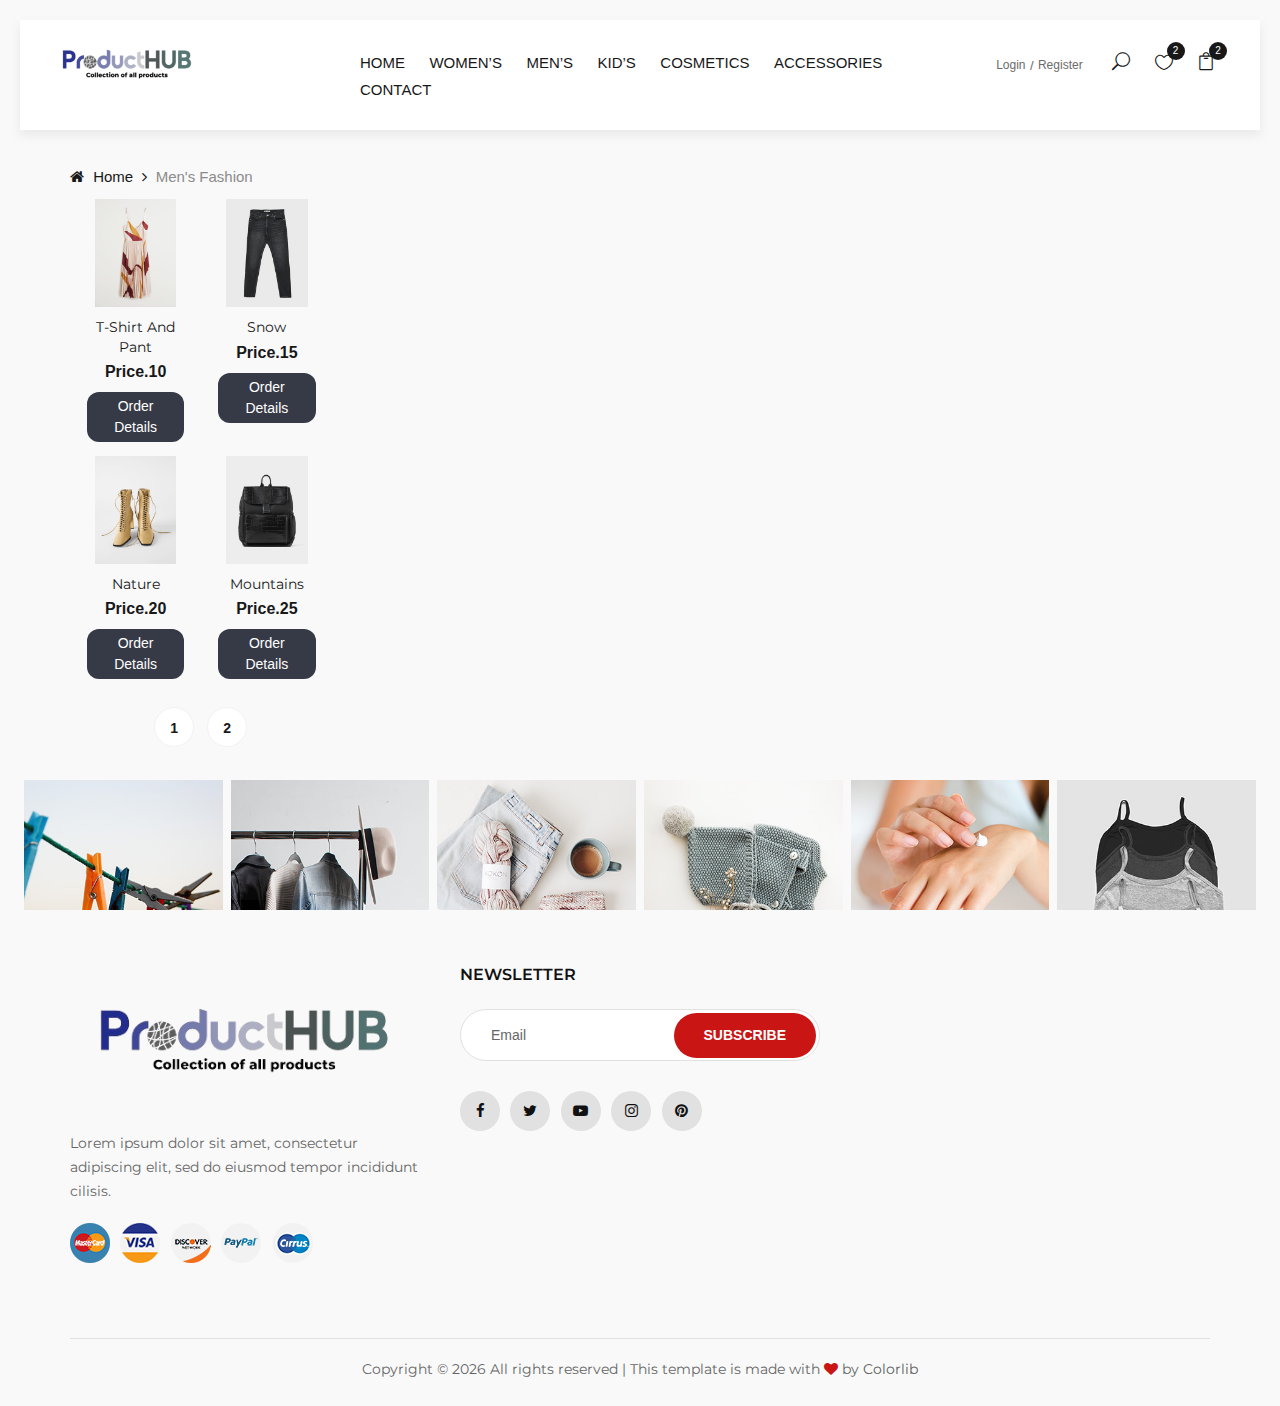
==== men-fashion.html @ fa6766ef "first-commite" ====
<!DOCTYPE html>
<html lang="zxx">

<head>
    <meta charset="UTF-8">
    <meta name="description" content="Ashion Template">
    <meta name="keywords" content="Ashion, unica, creative, html">
    <meta name="viewport" content="width=device-width, initial-scale=1.0">
    <meta http-equiv="X-UA-Compatible" content="ie=edge">
    <title>Ashion | Template</title>

    <!-- Google Font -->
    <link href="https://fonts.googleapis.com/css2?family=Cookie&display=swap" rel="stylesheet">
    <link href="https://fonts.googleapis.com/css2?family=Montserrat:wght@400;500;600;700;800;900&display=swap"
        rel="stylesheet">

    <!-- Css Styles -->
    <link rel="stylesheet" href="css/bootstrap.min.css" type="text/css">
    <link rel="stylesheet" href="css/font-awesome.min.css" type="text/css">
    <link rel="stylesheet" href="css/elegant-icons.css" type="text/css">
    <link rel="stylesheet" href="css/jquery-ui.min.css" type="text/css">
    <link rel="stylesheet" href="css/magnific-popup.css" type="text/css">
    <link rel="stylesheet" href="css/owl.carousel.min.css" type="text/css">
    <link rel="stylesheet" href="css/slicknav.min.css" type="text/css">
    <link rel="stylesheet" href="css/style.css" type="text/css">
</head>

<body>
    <!-- Page Preloder -->
    <div id="preloder">
        <div class="loader"></div>
    </div>

    <!-- Offcanvas Menu Begin -->
    <div class="offcanvas-menu-overlay"></div>
    <div class="offcanvas-menu-wrapper">
        <div class="offcanvas__close">+</div>
        <ul class="offcanvas__widget">
            <li><span class="icon_search search-switch"></span></li>
            <li><a href="#"><span class="icon_heart_alt"></span>
                    <div class="tip">2</div>
                </a></li>
            <li><a href="#"><span class="icon_bag_alt"></span>
                    <div class="tip">2</div>
                </a></li>
        </ul>
        <div class="offcanvas__logo">
            <a href="./index.html"><img src="img/logo-2.png" alt=""></a>
        </div>
        <div id="mobile-menu-wrap"></div>
        <div class="offcanvas__auth">
            <a href="#">Login</a>
            <a href="#">Register</a>
        </div>
    </div>
    <!-- Offcanvas Menu End -->

    <!-- Header Section Begin -->
    <header class="header">
        <div class="container-fluid">
            <div class="row">
                <div class="col-xl-3 col-lg-2">
                    <div class="header__logo">
                        <a href="./index.html"><img class="logo-image" src="img/logo-5.png" alt=""></a>
                    </div>
                </div>
                <div class="col-xl-6 col-lg-7">
                    <nav class="header__menu">
                        <ul>
                            <li><a href="./index.html">Home</a></li>
                            <li><a href="./women-fashion.html">Women’s</a></li>
                            <li><a href="./men-fashion.html">Men’s</a></li>
                            <li><a href="./kids-fashion.html">Kid’s</a></li>
                            <li><a href="./cosmetics.html">Cosmetics</a></li>
                            <li><a href="./accessories.html">Accessories</a></li>
                            <!-- <li class="active"><a href="./shop.html">Shop</a></li>
                            <li><a href="#">Pages</a>
                                <ul class="dropdown">
                                    <li><a href="./product-details.html">Product Details</a></li>
                                    <li><a href="./shop-cart.html">Shop Cart</a></li>
                                    <li><a href="./checkout.html">Checkout</a></li>
                                    <li><a href="./blog-details.html">Blog Details</a></li>
                                </ul>
                            </li>
                            <li><a href="./blog.html">Blog</a></li> -->
                            <li><a href="./contact.html">Contact</a></li>
                        </ul>
                    </nav>
                </div>
                <div class="col-lg-3">
                    <div class="header__right">
                        <div class="header__right__auth">
                            <a href="#">Login</a>
                            <a href="#">Register</a>
                        </div>
                        <ul class="header__right__widget">
                            <li><span class="icon_search search-switch"></span></li>
                            <li><a href="#"><span class="icon_heart_alt"></span>
                                    <div class="tip">2</div>
                                </a></li>
                            <li><a href="#"><span class="icon_bag_alt"></span>
                                    <div class="tip">2</div>
                                </a></li>
                        </ul>
                    </div>
                </div>
            </div>
            <div class="canvas__open">
                <i class="fa fa-bars"></i>
            </div>
        </div>
    </header>
    <!-- Header Section End -->

    <!-- Breadcrumb Begin -->
    <div class="breadcrumb-option">
        <div class="container">
            <div class="row">
                <div class="col-lg-12">
                    <div class="breadcrumb__links">
                        <a href="./index.html"><i class="fa fa-home"></i> Home</a>
                        <span>Men's Fashion</span>
                    </div>
                </div>
            </div>
        </div>
    </div>
    <!-- Breadcrumb End -->
    <!-- End new start ------------------------------------- -->

    <section class="shop spad">
        <div class="container">
            <div class="row">
                <div class="col-lg-3 col-md-3">
                    <div class="container">
                        <div class="row" id="imageRow">
                            <!-- Images will be dynamically added here -->
                        </div>

                        <!-- Modals -->
                        <div id="modalsContainer">
                            <!-- Modals will be dynamically added here -->
                        </div>

                        <!-- Pagination -->
                        <div class="col-lg-12 text-center">
                            <ul class="pagination justify-content-center pt-4" style="column-gap: 14px;"
                                id="pagination">
                                <!-- Pagination links will be dynamically added here -->
                            </ul>
                        </div>

                    </div>

                    <script>
                        // Array of image URLs
                        var images = [
                            "img/shop/shop-3.jpg",
                            "img/shop/shop-4.jpg",
                            "img/shop/shop-5.jpg",
                            "img/shop/shop-6.jpg",
                            "img/shop/shop-7.jpg"
                            // Add more image URLs as needed
                        ];

                        // Mapping of images to show when a specific image is clicked
                        var select_image = {
                            "img/shop/shop-3.jpg": {
                                images: ["img/shop/shop-8.jpg", "img/shop/shop-1.jpg"],
                                info: "Info about forest image.",
                                title: "T-Shirt And Pant",
                                price: "10",
                                details: {
                                    type: "T-Shirt And Pant",
                                    size: ["M", "L", "XL"],
                                    sizes: ["Length 27, Chest 38", "Length 28, Chest 40", "Length 29, Chest 42"],
                                    note: "* ডেলিভারিম্যান থাকা অবস্থায় চেক করে নিবেন।<br>* পছন্দ না হলে অবশ্যই ডেলিভারি চার্জ দিয়ে রিটার্ন করবেন। <br>* ডেলিভারিম্যান চলে আসার পরে কোন ছিড়াফাটা সাইজ মিসটেক থাকলে ডেলিভারি চার্জ দিয়ে এক্সচেঞ্জ করার সুযোগ রয়েছে।",
                                    orderLink: "https://chatgpt.com/?oai-dm=1",
                                    productDetails: ["color:white<br>", "degination:bangla", "degination:english", "degination:hindi"]
                                }
                            },
                            "img/shop/shop-4.jpg": {
                                images: ["img/shop/shop-9.jpg"],
                                info: "Info about snow image.",
                                title: "Snow",
                                price: "15",
                                details: {
                                    type: "T-Shirt And Pant",
                                    size: ["M", "L", "XL"],
                                    sizes: ["Length 27, Chest 38", "Length 28, Chest 40", "Length 29, Chest 42"],
                                    note: "* ডেলিভারিম্যান থাকা অবস্থায় চেক করে নিবেন।<br>* পছন্দ না হলে অবশ্যই ডেলিভারি চার্জ দিয়ে রিটার্ন করবেন। <br>* ডেলিভারিম্যান চলে আসার পরে কোন ছিড়াফাটা সাইজ মিসটেক থাকলে ডেলিভারি চার্জ দিয়ে এক্সচেঞ্জ করার সুযোগ রয়েছে।",
                                    orderLink: "https://chatgpt.com/?oai-dm=1",
                                    productDetails: ["color:white<br>", "degination:bangla", "degination:english", "degination:hindi"]
                                }
                            },
                            "img/shop/shop-5.jpg": {
                                images: ["img/shop/shop-9.jpg", "img/shop/shop-1.jpg"],
                                info: "Info about nature wide image.",
                                title: "Nature",
                                price: "20"
                            },
                            "img/shop/shop-6.jpg": {
                                images: ["img_girl.jpg", "img_forest.jpg"],
                                info: "Info about mountains wide image.",
                                title: "Mountains",
                                price: "25"
                            },
                            "img/shop/shop-7.jpg": {
                                images: ["img_girl.jpg", "img_forest.jpg"],
                                info: "Info about chania image.",
                                title: "Chania",
                                price: "30"
                            }
                            // Add more mappings as needed
                        };

                        // Number of images per page
                        var imagesPerPage = 4;

                        // Calculate total number of pages
                        var totalPages = Math.ceil(images.length / imagesPerPage);

                        // Function to generate images for a specific page
                        function generateImages(page) {
                            var startIndex = (page - 1) * imagesPerPage;
                            var endIndex = Math.min(startIndex + imagesPerPage, images.length);
                            var imagesHTML = '';
                            for (var i = startIndex; i < endIndex; i++) {
                                imagesHTML += '<div class="col-6">';
                                imagesHTML += '<div class="image-container">';
                                imagesHTML += '<img class="main-image" src="' + images[i] + '" onclick="openModal(' + i + ')">';
                                imagesHTML += '</div>';
                                imagesHTML += '<div class="info-container">';
                                imagesHTML += '<div class="product__item__text">';
                                imagesHTML += '<h6><a>' + select_image[images[i]].title + '</a></h6>'; // assuming you want the title inside an anchor tag
                                imagesHTML += '<div class="product__price p-1">' + 'Price.' + select_image[images[i]].price + '</div>';

                                imagesHTML += '<div>';
                                imagesHTML += '<button class="info" onclick="showInfo(' + i + ')">Order Details</button>';
                                imagesHTML += '</div>';
                                imagesHTML += '</div>'; // close product__item__text
                                imagesHTML += '</div>'; // close info-container
                                imagesHTML += '</div>'; // close col-6
                            }
                            document.getElementById('imageRow').innerHTML = imagesHTML;
                        }


                        // Function to generate modals
                        function generateModals() {
                            var modalsHTML = '';
                            for (var i = 0; i < images.length; i++) {
                                var selectedImage = select_image[images[i]] || { images: [images[i]], info: '', title: '', price: '' }; // Default to the image itself if no select_image is found
                                modalsHTML += '<div id="myModal' + i + '" class="modal">';
                                modalsHTML += '<div class="modal-content">';
                                modalsHTML += '<span class="close" onclick="closeModal(' + i + ')">&times;</span>';
                                modalsHTML += '<div class="image-container">';
                                modalsHTML += '<img class="main-image" id="modalMainImage' + i + '" src="' + selectedImage.images[0] + '">';
                                modalsHTML += '</div>';
                                modalsHTML += '<div class="thumbnail-container">';
                                for (var j = 0; j < selectedImage.images.length; j++) {
                                    modalsHTML += '<img class="thumbnail" src="' + selectedImage.images[j] + '" onclick="showMainImage(' + j + ', ' + i + ')">';
                                }
                                modalsHTML += '</div>';
                                modalsHTML += '</div>';
                                modalsHTML += '</div>';
                            }
                            document.getElementById('modalsContainer').innerHTML = modalsHTML;
                        }

                        // Function to generate pagination links
                        function generatePagination() {
                            var paginationHTML = '';
                            for (var i = 1; i <= totalPages; i++) {
                                paginationHTML += '<li class="pagination__option"><a class="page-link" href="#" onclick="changePage(' + i + ')">' + i + '</a></li>';
                            }
                            document.getElementById('pagination').innerHTML = paginationHTML;
                        }

                        // Function to open modal
                        function openModal(index) {
                            document.getElementById('myModal' + index).style.display = "block";
                        }

                        // Function to close modal
                        function closeModal(index) {
                            document.getElementById('myModal' + index).style.display = "none";
                        }

                        // Function to show main image in modal
                        function showMainImage(imageIndex, modalIndex) {
                            var mainImage = document.getElementById('modalMainImage' + modalIndex);
                            mainImage.src = select_image[images[modalIndex]].images[imageIndex];
                        }

                        // Function to show info
                        // Function to show info
                        function showInfo(index) {
                            var selectedImage = select_image[images[index]];
                            if (selectedImage && selectedImage.info) {
                                var modalHTML = '';
                                modalHTML += '<div id="infoModal" class="modal">';
                                modalHTML += '<div class="modal-content info-modal-content">';
                                modalHTML += '<span class="close" onclick="closeInfoModal()">&times;</span>';
                                modalHTML += '<div class="info-container">';
                                modalHTML += '<p class="product-title">' + selectedImage.title + '[৳-' + selectedImage.price + ']</p>';
                                // modalHTML += '<p class="product-price">৳' + selectedImage.price + '</p>';
                                // modalHTML += '<p>' + selectedImage.info + '</p>';
                                // Adding product details
                                if (selectedImage.details.productDetails && selectedImage.details.productDetails.length > 0) {
                                    modalHTML += '<ul class="details-list">';
                                    selectedImage.details.productDetails.forEach(function (detail) {
                                        modalHTML += '<li>' + detail + '</li>';
                                    });
                                    modalHTML += '</ul>';
                                }
                                if (selectedImage.details) {
                                    modalHTML += '<table class="table">';
                                    modalHTML += '<thead>';
                                    modalHTML += '<tr>';
                                    //   modalHTML += '<th scope="col">Type</th>';
                                    //   modalHTML += '<th scope="col">Definition</th>';
                                    modalHTML += '</tr>';
                                    modalHTML += '</thead>';
                                    modalHTML += '<tbody>';
                                    modalHTML += '<tr>';
                                    modalHTML += '<th>Product Type :</th>';
                                    modalHTML += '<td>' + selectedImage.details.type + '</td>';
                                    modalHTML += '</tr>';
                                    modalHTML += '<tr>';
                                    // Loop through sizes and display each size
                                    if (selectedImage.details.size && selectedImage.details.sizes && selectedImage.details.size.length === selectedImage.details.sizes.length) {
                                        for (let i = 0; i < selectedImage.details.size.length; i++) {
                                            modalHTML += '<tr>';
                                            modalHTML += '<th>Size - ' + selectedImage.details.size[i] + '</th>';
                                            modalHTML += '<td>' + selectedImage.details.sizes[i] + '</td>';
                                            modalHTML += '</tr>';
                                        }
                                    }


                                    //   modalHTML += '<th>Size :</th>';
                                    //   modalHTML += '<td>' + selectedImage.details.size + '</td>';
                                    modalHTML += '</tr>';
                                    modalHTML += '</tbody>';
                                    modalHTML += '</table>';

                                    modalHTML += '<p class="order-note">' + selectedImage.details.note + '</p>';
                                    modalHTML += '<div class="order-link"><b style="font-size: small;">অর্ডার করতে লিঙ্ক এ ক্লিক করুন</b> <a href="' + selectedImage.details.orderLink + '" target="_blank">Click here</a></div>';
                                }
                                // modalHTML += '<p>ডেলিভারিম্যান থাকা অবস্থায় চেক করে নিবেন। পছন্দ না হলে অবশ্যই ডেলিভারি চার্জ দিয়ে রিটার্ন করবেন।ডেলিভারিম্যান চলে আসার পরে কোন ছিড়াফাটা সাইজ মিসটেক থাকলে ডেলিভারি চার্জ দিয়ে এক্সচেঞ্জ করার সুযোগ রয়েছে</p>';
                                // modalHTML += '<b style="font-size: small;">অর্ডার করতে লিঙ্ক এ ক্লিক করুন</b> <a href="https://chatgpt.com/?oai-dm=1" target="_blank">Click here</a>';

                                modalHTML += '</div>';

                                modalHTML += '</div>';
                                modalHTML += '</div>';
                                document.body.insertAdjacentHTML('beforeend', modalHTML);
                                document.getElementById('infoModal').style.display = "block";
                            }
                        }

                        // Function to close info modal
                        function closeInfoModal() {
                            var infoModal = document.getElementById('infoModal');
                            if (infoModal) {
                                infoModal.parentNode.removeChild(infoModal);
                            }
                        }

                        // Function to change page
                        function changePage(page) {
                            generateImages(page);
                        }

                        // Generate images, modals, and pagination on page load
                        window.onload = function () {
                            generateImages(1);
                            generateModals();
                            generatePagination();
                        };
                    </script>

                </div>
            </div>
        </div>
    </section>
    <div class="instagram">
        <div class="container-fluid">
            <div class="row">
                <div class="col-4 col-lg-2 col-md-4 col-sm-4 px-1 mt-2"> <!-- Added px-1 mt-2 for padding -->
                    <div class="instagram__item set-bg" data-setbg="img/instagram/insta-1.jpg">
                        <div class="instagram__text">
                            <i class="fa fa-instagram"></i>
                            <a href="#">@ashion_shop</a>
                        </div>
                    </div>
                </div>
                <div class="col-4 col-lg-2 col-md-4 col-sm-4 px-1 mt-2"> <!-- Added px-1 mt-2 for padding -->
                    <div class="instagram__item set-bg" data-setbg="img/instagram/insta-2.jpg">
                        <div class="instagram__text">
                            <i class="fa fa-instagram"></i>
                            <a href="#">@ashion_shop</a>
                        </div>
                    </div>
                </div>
                <!-- Repeat for other columns -->
                <div class="col-4 col-lg-2 col-md-4 col-sm-4 px-1 mt-2">
                    <div class="instagram__item set-bg" data-setbg="img/instagram/insta-3.jpg">
                        <div class="instagram__text">
                            <i class="fa fa-instagram"></i>
                            <a href="#">@ ashion_shop</a>
                        </div>
                    </div>
                </div>
                <div class="col-4 col-lg-2 col-md-4 col-sm-4 px-1 mt-2">
                    <div class="instagram__item set-bg" data-setbg="img/instagram/insta-4.jpg">
                        <div class="instagram__text">
                            <i class="fa fa-instagram"></i>
                            <a href="#">@ ashion_shop</a>
                        </div>
                    </div>
                </div>
                <div class="col-4 col-lg-2 col-md-4 col-sm-4 px-1 mt-2">
                    <div class="instagram__item set-bg" data-setbg="img/instagram/insta-5.jpg">
                        <div class="instagram__text">
                            <i class="fa fa-instagram"></i>
                            <a href="#">@ ashion_shop</a>
                        </div>
                    </div>
                </div>
                <div class="col-4 col-lg-2 col-md-4 col-sm-4 px-1 mt-2">
                    <div class="instagram__item set-bg" data-setbg="img/instagram/insta-6.jpg">
                        <div class="instagram__text">
                            <i class="fa fa-instagram"></i>
                            <a href="#">@ ashion_shop</a>
                        </div>
                    </div>
                </div>
            </div>
        </div>
    </div>

    <!-- Instagram End -->

    <!-- Footer Section Begin -->
    <footer class="footer">
        <div class="container">
            <div class="row">
                <div class="col-lg-4 col-md-6 col-sm-7">
                    <div class="footer__about">
                        <div class="footer__logo">
                            <a href="./index.html"><img src="img/logo-2.png" alt=""></a>
                        </div>
                        <p>Lorem ipsum dolor sit amet, consectetur adipiscing elit, sed do eiusmod tempor incididunt
                            cilisis.</p>
                        <div class="footer__payment">
                            <a href="#"><img src="img/payment/payment-1.png" alt=""></a>
                            <a href="#"><img src="img/payment/payment-2.png" alt=""></a>
                            <a href="#"><img src="img/payment/payment-3.png" alt=""></a>
                            <a href="#"><img src="img/payment/payment-4.png" alt=""></a>
                            <a href="#"><img src="img/payment/payment-5.png" alt=""></a>
                        </div>
                    </div>
                </div>

                <div class="col-lg-4 col-md-8 col-sm-8">
                    <div class="footer__newslatter">
                        <h6>NEWSLETTER</h6>
                        <form action="#">
                            <input type="text" placeholder="Email">
                            <button type="submit" class="site-btn">Subscribe</button>
                        </form>
                        <div class="footer__social">
                            <a href="#"><i class="fa fa-facebook"></i></a>
                            <a href="#"><i class="fa fa-twitter"></i></a>
                            <a href="#"><i class="fa fa-youtube-play"></i></a>
                            <a href="#"><i class="fa fa-instagram"></i></a>
                            <a href="#"><i class="fa fa-pinterest"></i></a>
                        </div>
                    </div>
                </div>
            </div>
            <div class="row">
                <div class="col-lg-12">
                    <!-- Link back to Colorlib can't be removed. Template is licensed under CC BY 3.0. -->
                    <div class="footer__copyright__text">
                        <p>Copyright &copy;
                            <script>document.write(new Date().getFullYear());</script> All rights reserved | This
                            template is made with <i class="fa fa-heart" aria-hidden="true"></i> by <a
                                href="https://colorlib.com" target="_blank">Colorlib</a>
                        </p>
                    </div>
                    <!-- Link back to Colorlib can't be removed. Template is licensed under CC BY 3.0. -->
                </div>
            </div>
        </div>
    </footer>
    <!-- Footer Section End -->

    <!-- Search Begin -->
    <div class="search-model">
        <div class="h-100 d-flex align-items-center justify-content-center pt-4">
            <div class="search-close-switch">+</div>
            <form class="search-model-form">
                <input type="text" id="search-input" placeholder="Search here.....">
            </form>
        </div>
    </div>
    <!-- Search End -->

    <!-- Js Plugins -->
    <script src="js/jquery-3.3.1.min.js"></script>
    <script src="js/bootstrap.min.js"></script>
    <script src="js/jquery.magnific-popup.min.js"></script>
    <script src="js/jquery-ui.min.js"></script>
    <script src="js/mixitup.min.js"></script>
    <script src="js/jquery.countdown.min.js"></script>
    <script src="js/jquery.slicknav.js"></script>
    <script src="js/owl.carousel.min.js"></script>
    <script src="js/jquery.nicescroll.min.js"></script>
    <script src="js/main.js"></script>
</body>

</html>
---- css/elegant-icons.css ----
@font-face {
	font-family: 'ElegantIcons';
	src:url('../fonts/ElegantIcons.eot');
	src:url('../fonts/ElegantIcons.eot?#iefix') format('embedded-opentype'),
		url('../fonts/ElegantIcons.woff') format('woff'),
		url('../fonts/ElegantIcons.ttf') format('truetype'),
		url('../fonts/ElegantIcons.svg#ElegantIcons') format('svg');
	font-weight: normal;
	font-style: normal;
}

/* Use the following CSS code if you want to use data attributes for inserting your icons */
[data-icon]:before {
	font-family: 'ElegantIcons';
	content: attr(data-icon);
	speak: none;
	font-weight: normal;
	font-variant: normal;
	text-transform: none;
	line-height: 1;
	-webkit-font-smoothing: antialiased;
	-moz-osx-font-smoothing: grayscale;
}

/* Use the following CSS code if you want to have a class per icon */
/*
Instead of a list of all class selectors,
you can use the generic selector below, but it's slower:
[class*="your-class-prefix"] {
*/
.arrow_up, .arrow_down, .arrow_left, .arrow_right, .arrow_left-up, .arrow_right-up, .arrow_right-down, .arrow_left-down, .arrow-up-down, .arrow_up-down_alt, .arrow_left-right_alt, .arrow_left-right, .arrow_expand_alt2, .arrow_expand_alt, .arrow_condense, .arrow_expand, .arrow_move, .arrow_carrot-up, .arrow_carrot-down, .arrow_carrot-left, .arrow_carrot-right, .arrow_carrot-2up, .arrow_carrot-2down, .arrow_carrot-2left, .arrow_carrot-2right, .arrow_carrot-up_alt2, .arrow_carrot-down_alt2, .arrow_carrot-left_alt2, .arrow_carrot-right_alt2, .arrow_carrot-2up_alt2, .arrow_carrot-2down_alt2, .arrow_carrot-2left_alt2, .arrow_carrot-2right_alt2, .arrow_triangle-up, .arrow_triangle-down, .arrow_triangle-left, .arrow_triangle-right, .arrow_triangle-up_alt2, .arrow_triangle-down_alt2, .arrow_triangle-left_alt2, .arrow_triangle-right_alt2, .arrow_back, .icon_minus-06, .icon_plus, .icon_close, .icon_check, .icon_minus_alt2, .icon_plus_alt2, .icon_close_alt2, .icon_check_alt2, .icon_zoom-out_alt, .icon_zoom-in_alt, .icon_search, .icon_box-empty, .icon_box-selected, .icon_minus-box, .icon_plus-box, .icon_box-checked, .icon_circle-empty, .icon_circle-slelected, .icon_stop_alt2, .icon_stop, .icon_pause_alt2, .icon_pause, .icon_menu, .icon_menu-square_alt2, .icon_menu-circle_alt2, .icon_ul, .icon_ol, .icon_adjust-horiz, .icon_adjust-vert, .icon_document_alt, .icon_documents_alt, .icon_pencil, .icon_pencil-edit_alt, .icon_pencil-edit, .icon_folder-alt, .icon_folder-open_alt, .icon_folder-add_alt, .icon_info_alt, .icon_error-oct_alt, .icon_error-circle_alt, .icon_error-triangle_alt, .icon_question_alt2, .icon_question, .icon_comment_alt, .icon_chat_alt, .icon_vol-mute_alt, .icon_volume-low_alt, .icon_volume-high_alt, .icon_quotations, .icon_quotations_alt2, .icon_clock_alt, .icon_lock_alt, .icon_lock-open_alt, .icon_key_alt, .icon_cloud_alt, .icon_cloud-upload_alt, .icon_cloud-download_alt, .icon_image, .icon_images, .icon_lightbulb_alt, .icon_gift_alt, .icon_house_alt, .icon_genius, .icon_mobile, .icon_tablet, .icon_laptop, .icon_desktop, .icon_camera_alt, .icon_mail_alt, .icon_cone_alt, .icon_ribbon_alt, .icon_bag_alt, .icon_creditcard, .icon_cart_alt, .icon_paperclip, .icon_tag_alt, .icon_tags_alt, .icon_trash_alt, .icon_cursor_alt, .icon_mic_alt, .icon_compass_alt, .icon_pin_alt, .icon_pushpin_alt, .icon_map_alt, .icon_drawer_alt, .icon_toolbox_alt, .icon_book_alt, .icon_calendar, .icon_film, .icon_table, .icon_contacts_alt, .icon_headphones, .icon_lifesaver, .icon_piechart, .icon_refresh, .icon_link_alt, .icon_link, .icon_loading, .icon_blocked, .icon_archive_alt, .icon_heart_alt, .icon_star_alt, .icon_star-half_alt, .icon_star, .icon_star-half, .icon_tools, .icon_tool, .icon_cog, .icon_cogs, .arrow_up_alt, .arrow_down_alt, .arrow_left_alt, .arrow_right_alt, .arrow_left-up_alt, .arrow_right-up_alt, .arrow_right-down_alt, .arrow_left-down_alt, .arrow_condense_alt, .arrow_expand_alt3, .arrow_carrot_up_alt, .arrow_carrot-down_alt, .arrow_carrot-left_alt, .arrow_carrot-right_alt, .arrow_carrot-2up_alt, .arrow_carrot-2dwnn_alt, .arrow_carrot-2left_alt, .arrow_carrot-2right_alt, .arrow_triangle-up_alt, .arrow_triangle-down_alt, .arrow_triangle-left_alt, .arrow_triangle-right_alt, .icon_minus_alt, .icon_plus_alt, .icon_close_alt, .icon_check_alt, .icon_zoom-out, .icon_zoom-in, .icon_stop_alt, .icon_menu-square_alt, .icon_menu-circle_alt, .icon_document, .icon_documents, .icon_pencil_alt, .icon_folder, .icon_folder-open, .icon_folder-add, .icon_folder_upload, .icon_folder_download, .icon_info, .icon_error-circle, .icon_error-oct, .icon_error-triangle, .icon_question_alt, .icon_comment, .icon_chat, .icon_vol-mute, .icon_volume-low, .icon_volume-high, .icon_quotations_alt, .icon_clock, .icon_lock, .icon_lock-open, .icon_key, .icon_cloud, .icon_cloud-upload, .icon_cloud-download, .icon_lightbulb, .icon_gift, .icon_house, .icon_camera, .icon_mail, .icon_cone, .icon_ribbon, .icon_bag, .icon_cart, .icon_tag, .icon_tags, .icon_trash, .icon_cursor, .icon_mic, .icon_compass, .icon_pin, .icon_pushpin, .icon_map, .icon_drawer, .icon_toolbox, .icon_book, .icon_contacts, .icon_archive, .icon_heart, .icon_profile, .icon_group, .icon_grid-2x2, .icon_grid-3x3, .icon_music, .icon_pause_alt, .icon_phone, .icon_upload, .icon_download, .social_facebook, .social_twitter, .social_pinterest, .social_googleplus, .social_tumblr, .social_tumbleupon, .social_wordpress, .social_instagram, .social_dribbble, .social_vimeo, .social_linkedin, .social_rss, .social_deviantart, .social_share, .social_myspace, .social_skype, .social_youtube, .social_picassa, .social_googledrive, .social_flickr, .social_blogger, .social_spotify, .social_delicious, .social_facebook_circle, .social_twitter_circle, .social_pinterest_circle, .social_googleplus_circle, .social_tumblr_circle, .social_stumbleupon_circle, .social_wordpress_circle, .social_instagram_circle, .social_dribbble_circle, .social_vimeo_circle, .social_linkedin_circle, .social_rss_circle, .social_deviantart_circle, .social_share_circle, .social_myspace_circle, .social_skype_circle, .social_youtube_circle, .social_picassa_circle, .social_googledrive_alt2, .social_flickr_circle, .social_blogger_circle, .social_spotify_circle, .social_delicious_circle, .social_facebook_square, .social_twitter_square, .social_pinterest_square, .social_googleplus_square, .social_tumblr_square, .social_stumbleupon_square, .social_wordpress_square, .social_instagram_square, .social_dribbble_square, .social_vimeo_square, .social_linkedin_square, .social_rss_square, .social_deviantart_square, .social_share_square, .social_myspace_square, .social_skype_square, .social_youtube_square, .social_picassa_square, .social_googledrive_square, .social_flickr_square, .social_blogger_square, .social_spotify_square, .social_delicious_square, .icon_printer, .icon_calulator, .icon_building, .icon_floppy, .icon_drive, .icon_search-2, .icon_id, .icon_id-2, .icon_puzzle, .icon_like, .icon_dislike, .icon_mug, .icon_currency, .icon_wallet, .icon_pens, .icon_easel, .icon_flowchart, .icon_datareport, .icon_briefcase, .icon_shield, .icon_percent, .icon_globe, .icon_globe-2, .icon_target, .icon_hourglass, .icon_balance, .icon_rook, .icon_printer-alt, .icon_calculator_alt, .icon_building_alt, .icon_floppy_alt, .icon_drive_alt, .icon_search_alt, .icon_id_alt, .icon_id-2_alt, .icon_puzzle_alt, .icon_like_alt, .icon_dislike_alt, .icon_mug_alt, .icon_currency_alt, .icon_wallet_alt, .icon_pens_alt, .icon_easel_alt, .icon_flowchart_alt, .icon_datareport_alt, .icon_briefcase_alt, .icon_shield_alt, .icon_percent_alt, .icon_globe_alt, .icon_clipboard {
	font-family: 'ElegantIcons';
	speak: none;
	font-style: normal;
	font-weight: normal;
	font-variant: normal;
	text-transform: none;
	line-height: 1;
	-webkit-font-smoothing: antialiased;
}
.arrow_up:before {
	content: "\21";
}
.arrow_down:before {
	content: "\22";
}
.arrow_left:before {
	content: "\23";
}
.arrow_right:before {
	content: "\24";
}
.arrow_left-up:before {
	content: "\25";
}
.arrow_right-up:before {
	content: "\26";
}
.arrow_right-down:before {
	content: "\27";
}
.arrow_left-down:before {
	content: "\28";
}
.arrow-up-down:before {
	content: "\29";
}
.arrow_up-down_alt:before {
	content: "\2a";
}
.arrow_left-right_alt:before {
	content: "\2b";
}
.arrow_left-right:before {
	content: "\2c";
}
.arrow_expand_alt2:before {
	content: "\2d";
}
.arrow_expand_alt:before {
	content: "\2e";
}
.arrow_condense:before {
	content: "\2f";
}
.arrow_expand:before {
	content: "\30";
}
.arrow_move:before {
	content: "\31";
}
.arrow_carrot-up:before {
	content: "\32";
}
.arrow_carrot-down:before {
	content: "\33";
}
.arrow_carrot-left:before {
	content: "\34";
}
.arrow_carrot-right:before {
	content: "\35";
}
.arrow_carrot-2up:before {
	content: "\36";
}
.arrow_carrot-2down:before {
	content: "\37";
}
.arrow_carrot-2left:before {
	content: "\38";
}
.arrow_carrot-2right:before {
	content: "\39";
}
.arrow_carrot-up_alt2:before {
	content: "\3a";
}
.arrow_carrot-down_alt2:before {
	content: "\3b";
}
.arrow_carrot-left_alt2:before {
	content: "\3c";
}
.arrow_carrot-right_alt2:before {
	content: "\3d";
}
.arrow_carrot-2up_alt2:before {
	content: "\3e";
}
.arrow_carrot-2down_alt2:before {
	content: "\3f";
}
.arrow_carrot-2left_alt2:before {
	content: "\40";
}
.arrow_carrot-2right_alt2:before {
	content: "\41";
}
.arrow_triangle-up:before {
	content: "\42";
}
.arrow_triangle-down:before {
	content: "\43";
}
.arrow_triangle-left:before {
	content: "\44";
}
.arrow_triangle-right:before {
	content: "\45";
}
.arrow_triangle-up_alt2:before {
	content: "\46";
}
.arrow_triangle-down_alt2:before {
	content: "\47";
}
.arrow_triangle-left_alt2:before {
	content: "\48";
}
.arrow_triangle-right_alt2:before {
	content: "\49";
}
.arrow_back:before {
	content: "\4a";
}
.icon_minus-06:before {
	content: "\4b";
}
.icon_plus:before {
	content: "\4c";
}
.icon_close:before {
	content: "\4d";
}
.icon_check:before {
	content: "\4e";
}
.icon_minus_alt2:before {
	content: "\4f";
}
.icon_plus_alt2:before {
	content: "\50";
}
.icon_close_alt2:before {
	content: "\51";
}
.icon_check_alt2:before {
	content: "\52";
}
.icon_zoom-out_alt:before {
	content: "\53";
}
.icon_zoom-in_alt:before {
	content: "\54";
}
.icon_search:before {
	content: "\55";
}
.icon_box-empty:before {
	content: "\56";
}
.icon_box-selected:before {
	content: "\57";
}
.icon_minus-box:before {
	content: "\58";
}
.icon_plus-box:before {
	content: "\59";
}
.icon_box-checked:before {
	content: "\5a";
}
.icon_circle-empty:before {
	content: "\5b";
}
.icon_circle-slelected:before {
	content: "\5c";
}
.icon_stop_alt2:before {
	content: "\5d";
}
.icon_stop:before {
	content: "\5e";
}
.icon_pause_alt2:before {
	content: "\5f";
}
.icon_pause:before {
	content: "\60";
}
.icon_menu:before {
	content: "\61";
}
.icon_menu-square_alt2:before {
	content: "\62";
}
.icon_menu-circle_alt2:before {
	content: "\63";
}
.icon_ul:before {
	content: "\64";
}
.icon_ol:before {
	content: "\65";
}
.icon_adjust-horiz:before {
	content: "\66";
}
.icon_adjust-vert:before {
	content: "\67";
}
.icon_document_alt:before {
	content: "\68";
}
.icon_documents_alt:before {
	content: "\69";
}
.icon_pencil:before {
	content: "\6a";
}
.icon_pencil-edit_alt:before {
	content: "\6b";
}
.icon_pencil-edit:before {
	content: "\6c";
}
.icon_folder-alt:before {
	content: "\6d";
}
.icon_folder-open_alt:before {
	content: "\6e";
}
.icon_folder-add_alt:before {
	content: "\6f";
}
.icon_info_alt:before {
	content: "\70";
}
.icon_error-oct_alt:before {
	content: "\71";
}
.icon_error-circle_alt:before {
	content: "\72";
}
.icon_error-triangle_alt:before {
	content: "\73";
}
.icon_question_alt2:before {
	content: "\74";
}
.icon_question:before {
	content: "\75";
}
.icon_comment_alt:before {
	content: "\76";
}
.icon_chat_alt:before {
	content: "\77";
}
.icon_vol-mute_alt:before {
	content: "\78";
}
.icon_volume-low_alt:before {
	content: "\79";
}
.icon_volume-high_alt:before {
	content: "\7a";
}
.icon_quotations:before {
	content: "\7b";
}
.icon_quotations_alt2:before {
	content: "\7c";
}
.icon_clock_alt:before {
	content: "\7d";
}
.icon_lock_alt:before {
	content: "\7e";
}
.icon_lock-open_alt:before {
	content: "\e000";
}
.icon_key_alt:before {
	content: "\e001";
}
.icon_cloud_alt:before {
	content: "\e002";
}
.icon_cloud-upload_alt:before {
	content: "\e003";
}
.icon_cloud-download_alt:before {
	content: "\e004";
}
.icon_image:before {
	content: "\e005";
}
.icon_images:before {
	content: "\e006";
}
.icon_lightbulb_alt:before {
	content: "\e007";
}
.icon_gift_alt:before {
	content: "\e008";
}
.icon_house_alt:before {
	content: "\e009";
}
.icon_genius:before {
	content: "\e00a";
}
.icon_mobile:before {
	content: "\e00b";
}
.icon_tablet:before {
	content: "\e00c";
}
.icon_laptop:before {
	content: "\e00d";
}
.icon_desktop:before {
	content: "\e00e";
}
.icon_camera_alt:before {
	content: "\e00f";
}
.icon_mail_alt:before {
	content: "\e010";
}
.icon_cone_alt:before {
	content: "\e011";
}
.icon_ribbon_alt:before {
	content: "\e012";
}
.icon_bag_alt:before {
	content: "\e013";
}
.icon_creditcard:before {
	content: "\e014";
}
.icon_cart_alt:before {
	content: "\e015";
}
.icon_paperclip:before {
	content: "\e016";
}
.icon_tag_alt:before {
	content: "\e017";
}
.icon_tags_alt:before {
	content: "\e018";
}
.icon_trash_alt:before {
	content: "\e019";
}
.icon_cursor_alt:before {
	content: "\e01a";
}
.icon_mic_alt:before {
	content: "\e01b";
}
.icon_compass_alt:before {
	content: "\e01c";
}
.icon_pin_alt:before {
	content: "\e01d";
}
.icon_pushpin_alt:before {
	content: "\e01e";
}
.icon_map_alt:before {
	content: "\e01f";
}
.icon_drawer_alt:before {
	content: "\e020";
}
.icon_toolbox_alt:before {
	content: "\e021";
}
.icon_book_alt:before {
	content: "\e022";
}
.icon_calendar:before {
	content: "\e023";
}
.icon_film:before {
	content: "\e024";
}
.icon_table:before {
	content: "\e025";
}
.icon_contacts_alt:before {
	content: "\e026";
}
.icon_headphones:before {
	content: "\e027";
}
.icon_lifesaver:before {
	content: "\e028";
}
.icon_piechart:before {
	content: "\e029";
}
.icon_refresh:before {
	content: "\e02a";
}
.icon_link_alt:before {
	content: "\e02b";
}
.icon_link:before {
	content: "\e02c";
}
.icon_loading:before {
	content: "\e02d";
}
.icon_blocked:before {
	content: "\e02e";
}
.icon_archive_alt:before {
	content: "\e02f";
}
.icon_heart_alt:before {
	content: "\e030";
}
.icon_star_alt:before {
	content: "\e031";
}
.icon_star-half_alt:before {
	content: "\e032";
}
.icon_star:before {
	content: "\e033";
}
.icon_star-half:before {
	content: "\e034";
}
.icon_tools:before {
	content: "\e035";
}
.icon_tool:before {
	content: "\e036";
}
.icon_cog:before {
	content: "\e037";
}
.icon_cogs:before {
	content: "\e038";
}
.arrow_up_alt:before {
	content: "\e039";
}
.arrow_down_alt:before {
	content: "\e03a";
}
.arrow_left_alt:before {
	content: "\e03b";
}
.arrow_right_alt:before {
	content: "\e03c";
}
.arrow_left-up_alt:before {
	content: "\e03d";
}
.arrow_right-up_alt:before {
	content: "\e03e";
}
.arrow_right-down_alt:before {
	content: "\e03f";
}
.arrow_left-down_alt:before {
	content: "\e040";
}
.arrow_condense_alt:before {
	content: "\e041";
}
.arrow_expand_alt3:before {
	content: "\e042";
}
.arrow_carrot_up_alt:before {
	content: "\e043";
}
.arrow_carrot-down_alt:before {
	content: "\e044";
}
.arrow_carrot-left_alt:before {
	content: "\e045";
}
.arrow_carrot-right_alt:before {
	content: "\e046";
}
.arrow_carrot-2up_alt:before {
	content: "\e047";
}
.arrow_carrot-2dwnn_alt:before {
	content: "\e048";
}
.arrow_carrot-2left_alt:before {
	content: "\e049";
}
.arrow_carrot-2right_alt:before {
	content: "\e04a";
}
.arrow_triangle-up_alt:before {
	content: "\e04b";
}
.arrow_triangle-down_alt:before {
	content: "\e04c";
}
.arrow_triangle-left_alt:before {
	content: "\e04d";
}
.arrow_triangle-right_alt:before {
	content: "\e04e";
}
.icon_minus_alt:before {
	content: "\e04f";
}
.icon_plus_alt:before {
	content: "\e050";
}
.icon_close_alt:before {
	content: "\e051";
}
.icon_check_alt:before {
	content: "\e052";
}
.icon_zoom-out:before {
	content: "\e053";
}
.icon_zoom-in:before {
	content: "\e054";
}
.icon_stop_alt:before {
	content: "\e055";
}
.icon_menu-square_alt:before {
	content: "\e056";
}
.icon_menu-circle_alt:before {
	content: "\e057";
}
.icon_document:before {
	content: "\e058";
}
.icon_documents:before {
	content: "\e059";
}
.icon_pencil_alt:before {
	content: "\e05a";
}
.icon_folder:before {
	content: "\e05b";
}
.icon_folder-open:before {
	content: "\e05c";
}
.icon_folder-add:before {
	content: "\e05d";
}
.icon_folder_upload:before {
	content: "\e05e";
}
.icon_folder_download:before {
	content: "\e05f";
}
.icon_info:before {
	content: "\e060";
}
.icon_error-circle:before {
	content: "\e061";
}
.icon_error-oct:before {
	content: "\e062";
}
.icon_error-triangle:before {
	content: "\e063";
}
.icon_question_alt:before {
	content: "\e064";
}
.icon_comment:before {
	content: "\e065";
}
.icon_chat:before {
	content: "\e066";
}
.icon_vol-mute:before {
	content: "\e067";
}
.icon_volume-low:before {
	content: "\e068";
}
.icon_volume-high:before {
	content: "\e069";
}
.icon_quotations_alt:before {
	content: "\e06a";
}
.icon_clock:before {
	content: "\e06b";
}
.icon_lock:before {
	content: "\e06c";
}
.icon_lock-open:before {
	content: "\e06d";
}
.icon_key:before {
	content: "\e06e";
}
.icon_cloud:before {
	content: "\e06f";
}
.icon_cloud-upload:before {
	content: "\e070";
}
.icon_cloud-download:before {
	content: "\e071";
}
.icon_lightbulb:before {
	content: "\e072";
}
.icon_gift:before {
	content: "\e073";
}
.icon_house:before {
	content: "\e074";
}
.icon_camera:before {
	content: "\e075";
}
.icon_mail:before {
	content: "\e076";
}
.icon_cone:before {
	content: "\e077";
}
.icon_ribbon:before {
	content: "\e078";
}
.icon_bag:before {
	content: "\e079";
}
.icon_cart:before {
	content: "\e07a";
}
.icon_tag:before {
	content: "\e07b";
}
.icon_tags:before {
	content: "\e07c";
}
.icon_trash:before {
	content: "\e07d";
}
.icon_cursor:before {
	content: "\e07e";
}
.icon_mic:before {
	content: "\e07f";
}
.icon_compass:before {
	content: "\e080";
}
.icon_pin:before {
	content: "\e081";
}
.icon_pushpin:before {
	content: "\e082";
}
.icon_map:before {
	content: "\e083";
}
.icon_drawer:before {
	content: "\e084";
}
.icon_toolbox:before {
	content: "\e085";
}
.icon_book:before {
	content: "\e086";
}
.icon_contacts:before {
	content: "\e087";
}
.icon_archive:before {
	content: "\e088";
}
.icon_heart:before {
	content: "\e089";
}
.icon_profile:before {
	content: "\e08a";
}
.icon_group:before {
	content: "\e08b";
}
.icon_grid-2x2:before {
	content: "\e08c";
}
.icon_grid-3x3:before {
	content: "\e08d";
}
.icon_music:before {
	content: "\e08e";
}
.icon_pause_alt:before {
	content: "\e08f";
}
.icon_phone:before {
	content: "\e090";
}
.icon_upload:before {
	content: "\e091";
}
.icon_download:before {
	content: "\e092";
}
.social_facebook:before {
	content: "\e093";
}
.social_twitter:before {
	content: "\e094";
}
.social_pinterest:before {
	content: "\e095";
}
.social_googleplus:before {
	content: "\e096";
}
.social_tumblr:before {
	content: "\e097";
}
.social_tumbleupon:before {
	content: "\e098";
}
.social_wordpress:before {
	content: "\e099";
}
.social_instagram:before {
	content: "\e09a";
}
.social_dribbble:before {
	content: "\e09b";
}
.social_vimeo:before {
	content: "\e09c";
}
.social_linkedin:before {
	content: "\e09d";
}
.social_rss:before {
	content: "\e09e";
}
.social_deviantart:before {
	content: "\e09f";
}
.social_share:before {
	content: "\e0a0";
}
.social_myspace:before {
	content: "\e0a1";
}
.social_skype:before {
	content: "\e0a2";
}
.social_youtube:before {
	content: "\e0a3";
}
.social_picassa:before {
	content: "\e0a4";
}
.social_googledrive:before {
	content: "\e0a5";
}
.social_flickr:before {
	content: "\e0a6";
}
.social_blogger:before {
	content: "\e0a7";
}
.social_spotify:before {
	content: "\e0a8";
}
.social_delicious:before {
	content: "\e0a9";
}
.social_facebook_circle:before {
	content: "\e0aa";
}
.social_twitter_circle:before {
	content: "\e0ab";
}
.social_pinterest_circle:before {
	content: "\e0ac";
}
.social_googleplus_circle:before {
	content: "\e0ad";
}
.social_tumblr_circle:before {
	content: "\e0ae";
}
.social_stumbleupon_circle:before {
	content: "\e0af";
}
.social_wordpress_circle:before {
	content: "\e0b0";
}
.social_instagram_circle:before {
	content: "\e0b1";
}
.social_dribbble_circle:before {
	content: "\e0b2";
}
.social_vimeo_circle:before {
	content: "\e0b3";
}
.social_linkedin_circle:before {
	content: "\e0b4";
}
.social_rss_circle:before {
	content: "\e0b5";
}
.social_deviantart_circle:before {
	content: "\e0b6";
}
.social_share_circle:before {
	content: "\e0b7";
}
.social_myspace_circle:before {
	content: "\e0b8";
}
.social_skype_circle:before {
	content: "\e0b9";
}
.social_youtube_circle:before {
	content: "\e0ba";
}
.social_picassa_circle:before {
	content: "\e0bb";
}
.social_googledrive_alt2:before {
	content: "\e0bc";
}
.social_flickr_circle:before {
	content: "\e0bd";
}
.social_blogger_circle:before {
	content: "\e0be";
}
.social_spotify_circle:before {
	content: "\e0bf";
}
.social_delicious_circle:before {
	content: "\e0c0";
}
.social_facebook_square:before {
	content: "\e0c1";
}
.social_twitter_square:before {
	content: "\e0c2";
}
.social_pinterest_square:before {
	content: "\e0c3";
}
.social_googleplus_square:before {
	content: "\e0c4";
}
.social_tumblr_square:before {
	content: "\e0c5";
}
.social_stumbleupon_square:before {
	content: "\e0c6";
}
.social_wordpress_square:before {
	content: "\e0c7";
}
.social_instagram_square:before {
	content: "\e0c8";
}
.social_dribbble_square:before {
	content: "\e0c9";
}
.social_vimeo_square:before {
	content: "\e0ca";
}
.social_linkedin_square:before {
	content: "\e0cb";
}
.social_rss_square:before {
	content: "\e0cc";
}
.social_deviantart_square:before {
	content: "\e0cd";
}
.social_share_square:before {
	content: "\e0ce";
}
.social_myspace_square:before {
	content: "\e0cf";
}
.social_skype_square:before {
	content: "\e0d0";
}
.social_youtube_square:before {
	content: "\e0d1";
}
.social_picassa_square:before {
	content: "\e0d2";
}
.social_googledrive_square:before {
	content: "\e0d3";
}
.social_flickr_square:before {
	content: "\e0d4";
}
.social_blogger_square:before {
	content: "\e0d5";
}
.social_spotify_square:before {
	content: "\e0d6";
}
.social_delicious_square:before {
	content: "\e0d7";
}
.icon_printer:before {
	content: "\e103";
}
.icon_calulator:before {
	content: "\e0ee";
}
.icon_building:before {
	content: "\e0ef";
}
.icon_floppy:before {
	content: "\e0e8";
}
.icon_drive:before {
	content: "\e0ea";
}
.icon_search-2:before {
	content: "\e101";
}
.icon_id:before {
	content: "\e107";
}
.icon_id-2:before {
	content: "\e108";
}
.icon_puzzle:before {
	content: "\e102";
}
.icon_like:before {
	content: "\e106";
}
.icon_dislike:before {
	content: "\e0eb";
}
.icon_mug:before {
	content: "\e105";
}
.icon_currency:before {
	content: "\e0ed";
}
.icon_wallet:before {
	content: "\e100";
}
.icon_pens:before {
	content: "\e104";
}
.icon_easel:before {
	content: "\e0e9";
}
.icon_flowchart:before {
	content: "\e109";
}
.icon_datareport:before {
	content: "\e0ec";
}
.icon_briefcase:before {
	content: "\e0fe";
}
.icon_shield:before {
	content: "\e0f6";
}
.icon_percent:before {
	content: "\e0fb";
}
.icon_globe:before {
	content: "\e0e2";
}
.icon_globe-2:before {
	content: "\e0e3";
}
.icon_target:before {
	content: "\e0f5";
}
.icon_hourglass:before {
	content: "\e0e1";
}
.icon_balance:before {
	content: "\e0ff";
}
.icon_rook:before {
	content: "\e0f8";
}
.icon_printer-alt:before {
	content: "\e0fa";
}
.icon_calculator_alt:before {
	content: "\e0e7";
}
.icon_building_alt:before {
	content: "\e0fd";
}
.icon_floppy_alt:before {
	content: "\e0e4";
}
.icon_drive_alt:before {
	content: "\e0e5";
}
.icon_search_alt:before {
	content: "\e0f7";
}
.icon_id_alt:before {
	content: "\e0e0";
}
.icon_id-2_alt:before {
	content: "\e0fc";
}
.icon_puzzle_alt:before {
	content: "\e0f9";
}
.icon_like_alt:before {
	content: "\e0dd";
}
.icon_dislike_alt:before {
	content: "\e0f1";
}
.icon_mug_alt:before {
	content: "\e0dc";
}
.icon_currency_alt:before {
	content: "\e0f3";
}
.icon_wallet_alt:before {
	content: "\e0d8";
}
.icon_pens_alt:before {
	content: "\e0db";
}
.icon_easel_alt:before {
	content: "\e0f0";
}
.icon_flowchart_alt:before {
	content: "\e0df";
}
.icon_datareport_alt:before {
	content: "\e0f2";
}
.icon_briefcase_alt:before {
	content: "\e0f4";
}
.icon_shield_alt:before {
	content: "\e0d9";
}
.icon_percent_alt:before {
	content: "\e0da";
}
.icon_globe_alt:before {
	content: "\e0de";
}
.icon_clipboard:before {
	content: "\e0e6";
}


	.glyph {
		float: left;
		text-align: center;
		padding: .75em;
		margin: .4em 1.5em .75em 0;
		width: 6em;
text-shadow: none;
	}
        .glyph_big {
        font-size: 128px;
        color: #59c5dc;
        float: left;
        margin-right: 20px;
        }

        .glyph div { padding-bottom: 10px;}

	.glyph input {
		font-family: consolas, monospace;
		font-size: 12px;
		width: 100%;
		text-align: center;
		border: 0;
		box-shadow: 0 0 0 1px #ccc;
		padding: .2em;
                -moz-border-radius: 5px;
                -webkit-border-radius: 5px;
	}
	.centered {
		margin-left: auto;
		margin-right: auto;
	}
	.glyph .fs1 {
		font-size: 2em;
	}
---- css/style.css ----
/******************************************************************
  Template Name: Ashion
  Description: Ashion ecommerce template
  Author: Colorib
  Author URI: https://colorlib.com/
  Version: 1.0
  Created: Colorib
******************************************************************/

/*------------------------------------------------------------------
[Table of contents]

1.  Template default CSS
	1.1	Variables
	1.2	Mixins
	1.3	Flexbox
	1.4	Reset
2.  Helper Css
3.  Header Section
4.  Categories Section
5.  Product Section
6.  Banner Section
7.  Countdown Section
8.  Instagram
9.  Contact
10.  Footer Style
-------------------------------------------------------------------*/

/*----------------------------------------*/

/* Template default CSS
/*----------------------------------------*/

html,
body {
	height: 100%;
	font-family: "Montserrat", sans-serif;
	-webkit-font-smoothing: antialiased;
}

h1,
h2,
h3,
h4,
h5,
h6 {
	margin: 0;
	color: #111111;
	font-weight: 400;
	font-family: "Montserrat", sans-serif;
}

h1 {
	font-size: 45px;
}

h2 {
	font-size: 36px;
}

h3 {
	font-size: 30px;
}

h4 {
	font-size: 11px;
}

h5 {
	font-size: 18px;
}

h6 {
	font-size: 16px;
}

body {
    font-family: Arial, sans-serif;
    background-color: #f9f9f9;
    margin: 0;
    padding: 20px;
}

.product-title {
    font-size: 11px;
    color: #333;
    margin-bottom: 7px;
    font-weight: 700;
}

.product-price {
    font-size: 12px;
    color: #79a1ff;
    margin-bottom: 11px;
    font-weight: bold;
}

.details-list {
    list-style-type: none;
    padding: 0;
    margin: 0 0 20px 0;
}

.details-list li {
    margin-bottom: 8px;
    color: #555;
    font-size: 16px;
}

.table {
    width: 100%;
    border-collapse: collapse;
    margin-top: 10px;
    background-color: #fff;
    border: 1px solid #ddd;
    border-radius: 8px;
    box-shadow: 0 2px 4px rgba(0, 0, 0, 0.1);
}

.table th, .table td {
    border: 1px solid #ddd;
    padding: 12px 15px;
    text-align: left;
}

.table th {
    background-color: #f4f4f4;
    color: #333;
    font-weight: bold;
    font-size: 16px;
}

.table td {
    color: #555;
    font-size: 14px;
}

.table tbody tr:nth-child(odd) {
    background-color: #f9f9f9;
}

p {
	font-size: 14px;
	font-family: "Montserrat", sans-serif;
	color: #666666;
	font-weight: 400;
	line-height: 24px;
	margin: 0 0 15px 0;
}

img {
	max-width: 100%;
}

input:focus,
select:focus,
button:focus,
textarea:focus {
	outline: none;
}

a:hover,
a:focus {
	text-decoration: none;
	outline: none;
}

ul,
ol {
	padding: 0;
	margin: 0;
}

/*---------------------
  Helper CSS
-----------------------*/

.section-title {
	margin-bottom: 45px;
}

.section-title h4 {
	color: #111111;
	font-weight: 600;
	text-transform: uppercase;
	position: relative;
	display: inline-block;
}

.section-title h4:after {
	position: absolute;
	left: 0;
	bottom: -4px;
	height: 2px;
	width: 70px;
	background: #ca1515;
	content: "";
}

.set-bg {
	background-repeat: no-repeat;
	background-size: cover;
	background-position: top center;
}

.spad {
	/* padding-top: 100px; */
	/* padding-bottom: 100px; */
}

.text-white h1,
.text-white h2,
.text-white h3,
.text-white h4,
.text-white h5,
.text-white h6,
.text-white p,
.text-white span,
.text-white li,
.text-white a {
	color: #fff;
}

/* buttons */

.primary-btn {
	display: inline-block;
	font-size: 14px;
	text-transform: uppercase;
	font-weight: 600;
	padding: 12px 30px 10px;
	color: #ffffff;
	background: #ca1515;
}

.site-btn {
	font-size: 14px;
	color: #ffffff;
	background: #ca1515;
	font-weight: 600;
	border: none;
	text-transform: uppercase;
	display: inline-block;
	padding: 12px 30px;
	border-radius: 50px;
}

/* Preloder */

#preloder {
	position: fixed;
	width: 100%;
	height: 100%;
	top: 0;
	left: 0;
	z-index: 999999;
	background: #ffffff;
}

.loader {
	width: 40px;
	height: 40px;
	position: absolute;
	top: 50%;
	left: 50%;
	margin-top: -13px;
	margin-left: -13px;
	border-radius: 60px;
	animation: loader 0.8s linear infinite;
	-webkit-animation: loader 0.8s linear infinite;
}

@keyframes loader {
	0% {
		-webkit-transform: rotate(0deg);
		transform: rotate(0deg);
		border: 4px solid #f44336;
		border-left-color: transparent;
	}
	50% {
		-webkit-transform: rotate(180deg);
		transform: rotate(180deg);
		border: 4px solid #673ab7;
		border-left-color: transparent;
	}
	100% {
		-webkit-transform: rotate(360deg);
		transform: rotate(360deg);
		border: 4px solid #f44336;
		border-left-color: transparent;
	}
}

@-webkit-keyframes loader {
	0% {
		-webkit-transform: rotate(0deg);
		border: 4px solid #f44336;
		border-left-color: transparent;
	}
	50% {
		-webkit-transform: rotate(180deg);
		border: 4px solid #673ab7;
		border-left-color: transparent;
	}
	100% {
		-webkit-transform: rotate(360deg);
		border: 4px solid #f44336;
		border-left-color: transparent;
	}
}

.spacial-controls {
	position: fixed;
	width: 111px;
	height: 91px;
	top: 0;
	right: 0;
	z-index: 999;
}

.spacial-controls .search-switch {
	display: block;
	height: 100%;
	padding-top: 30px;
	background: #323232;
	text-align: center;
	cursor: pointer;
}

.search-model {
	display: none;
	position: fixed;
	width: 100%;
	height: 100%;
	left: 0;
	top: 0;
	background: #ffffff;
	z-index: 99999;
}

.search-model-form {
	padding: 0 15px;
}

.search-model-form input {
	width: 500px;
	font-size: 40px;
	border: none;
	border-bottom: 2px solid #dddddd;
	background: 0 0;
	color: #999;
}

.search-close-switch {
	position: absolute;
	width: 50px;
	height: 50px;
	background: #333;
	color: #fff;
	text-align: center;
	border-radius: 50%;
	font-size: 28px;
	line-height: 28px;
	top: 30px;
	cursor: pointer;
	-webkit-transform: rotate(45deg);
	-ms-transform: rotate(45deg);
	transform: rotate(45deg);
	display: -webkit-box;
	display: -ms-flexbox;
	display: flex;
	-webkit-box-align: center;
	-ms-flex-align: center;
	align-items: center;
	-webkit-box-pack: center;
	-ms-flex-pack: center;
	justify-content: center;
}

/*---------------------
  Header
-----------------------*/

.header {
	background: #ffffff;
	-webkit-box-shadow: 0px 5px 10px rgba(91, 91, 91, 0.1);
	box-shadow: 0px 5px 10px rgba(91, 91, 91, 0.1);
}

.header__logo {
	padding: 26px 0;
}

.header__logo a {
	display: inline-block;
}

.header__menu {
	padding: 30px 0 27px;
}

.header__menu ul li {
	list-style: none;
	display: inline-block;
	margin-right: 40px;
	position: relative;
}

.header__menu ul li.active a:after {
	-webkit-transform: scale(1);
	-ms-transform: scale(1);
	transform: scale(1);
}

.header__menu ul li:hover a:after {
	-webkit-transform: scale(1);
	-ms-transform: scale(1);
	transform: scale(1);
}

.header__menu ul li:hover .dropdown {
	top: 27px;
	opacity: 1;
	visibility: visible;
}

.header__menu ul li:last-child {
	margin-right: 0;
}

.header__menu ul li .dropdown {
	position: absolute;
	left: 0;
	top: 56px;
	width: 150px;
	background: #111111;
	text-align: left;
	padding: 2px 0;
	z-index: 9;
	opacity: 0;
	visibility: hidden;
	-webkit-transition: all, 0.3s;
	-o-transition: all, 0.3s;
	transition: all, 0.3s;
}

.header__menu ul li .dropdown li {
	display: block;
	margin-right: 0;
}

.header__menu ul li .dropdown li a {
	font-size: 14px;
	color: #ffffff;
	font-weight: 400;
	padding: 8px 20px;
	text-transform: capitalize;
}

.header__menu ul li .dropdown li a:after {
	display: none;
}

.header__menu ul li a {
	font-size: 15px;
	text-transform: uppercase;
	color: #111111;
	font-weight: 500;
	display: block;
	padding: 2px 0;
	position: relative;
}

.header__menu ul li a:after {
	position: absolute;
	left: 0;
	bottom: 0;
	width: 100%;
	height: 2px;
	background: #ca1515;
	content: "";
	-webkit-transition: all, 0.5s;
	-o-transition: all, 0.5s;
	transition: all, 0.5s;
	-webkit-transform: scale(0);
	-ms-transform: scale(0);
	transform: scale(0);
}

.header__right {
	text-align: right;
	padding: 30px 0 27px;
}

.header__right__auth {
	display: inline-block;
	margin-right: 25px;
}

.header__right__auth a {
	font-size: 12px;
	color: #666666;
	position: relative;
	margin-right: 8px;
}

.header__right__auth a:last-child {
	margin-right: 0;
}

.header__right__auth a:last-child:after {
	display: none;
}

.header__right__auth a:after {
	position: absolute;
	right: -8px;
	top: -2px;
	content: "/";
	font-size: 13px;
}

.header__right__widget {
	display: inline-block;
}

.header__right__widget li {
	list-style: none;
	display: inline-block;
	font-size: 18px;
	color: #111111;
	margin-right: 20px;
	cursor: pointer;
}

.header__right__widget li:last-child {
	margin-right: 0;
}

.header__right__widget li a {
	font-size: 18px;
	color: #111111;
	position: relative;
}

.header__right__widget li a .tip {
	position: absolute;
	right: -12px;
	top: -11px;
	height: 18px;
	width: 18px;
	background: #111111;
	font-size: 10px;
	font-weight: 500;
	color: #ffffff;
	line-height: 18px;
	text-align: center;
	border-radius: 50%;
}

.offcanvas-menu-wrapper {
	display: none;
}

.canvas__open {
	display: none;
}

/*---------------------
  Banner
-----------------------*/

.banner {
	height: 500px;
}

.banner__text span {
	font-size: 18px;
	color: #ca1515;
	text-transform: uppercase;
}

.banner__text h1 {
	font-size: 80px;
	color: #111111;
	font-family: "Cookie", cursive;
	margin-bottom: 15px;
}

.banner__text a {
	font-size: 14px;
	color: #111111;
	text-transform: uppercase;
	font-weight: 700;
	position: relative;
	padding: 0 0 3px;
	display: inline-block;
}

.banner__text a:after {
	position: absolute;
	left: 0;
	bottom: 0;
	height: 2px;
	width: 100%;
	background: #ca1515;
	content: "";
}

.banner__slider {
	text-align: center;
	padding: 150px 0 0;
}

.banner__slider.owl-carousel .owl-dots {
	position: absolute;
	left: 0;
	top: 430px;
	width: 100%;
	text-align: center;
}

.banner__slider.owl-carousel .owl-dots button {
	height: 12px;
	width: 12px;
	background: #a1a1a1;
	border-radius: 50%;
	margin-right: 10px;
}

.banner__slider.owl-carousel .owl-dots button.active {
	background: #ca1515;
}

.banner__slider.owl-carousel .owl-dots button:last-child {
	margin-right: 0;
}

/*---------------------
  Trend
-----------------------*/

.trend {
	padding-top: 80px;
	padding-bottom: 50px;
}

.trend__content .section-title h4 {
	font-size: 20px;
}

.trend__content .section-title h4:after {
	bottom: -6px;
}

.trend__item {
	overflow: hidden;
	margin-bottom: 35px;
}

.trend__item__pic {
	float: left;
	margin-right: 25px;
}

.trend__item__text {
	overflow: hidden;
}

.trend__item__text h6 {
	font-size: 14px;
	color: #111111;
	margin-bottom: 5px;
}

.trend__item__text .rating {
	line-height: 18px;
	margin-bottom: 6px;
}

.trend__item__text .rating i {
	font-size: 10px;
	color: #e3c01c;
	margin-right: -4px;
}

.trend__item__text .rating i:last-child {
	margin-right: 0;
}

.trend__item__text .product__price {
	color: #111111;
	font-weight: 600;
}

.trend__item__text .product__price span {
	font-size: 14px;
	color: #b1b0b0;
	text-decoration: line-through;
	margin-left: 4px;
}

/*---------------------
  Discount
-----------------------*/

.discount__pic img {
	min-width: 100%;
	height: 100%;
}

.discount__text {
	background: #f4f4f4;
	height: 390px;
	padding: 75px 90px 50px;
	text-align: center;
}

.discount__text a {
	font-size: 14px;
	color: #111111;
	text-transform: uppercase;
	font-weight: 700;
	position: relative;
	padding: 0 0 3px;
	display: inline-block;
}

.discount__text a:after {
	position: absolute;
	left: 0;
	bottom: 0;
	height: 2px;
	width: 100%;
	background: #ca1515;
	content: "";
}

.discount__text__title {
	text-align: center;
	position: relative;
	z-index: 1;
	margin-bottom: 60px;
}

.discount__text__title:after {
	position: absolute;
	left: 50%;
	top: -38px;
	height: 183px;
	width: 183px;
	background: #ffffff;
	content: "";
	border-radius: 50%;
	z-index: -1;
	margin-left: -91.5px;
}

.discount__text__title span {
	font-size: 12px;
	color: #111111;
	font-weight: 500;
	text-transform: uppercase;
}

.discount__text__title h2 {
	font-size: 60px;
	color: #ca1515;
	font-family: "Cookie", cursive;
	line-height: 46px;
	margin-bottom: 10px;
}

.discount__text__title h5 {
	color: #ca1515;
	font-weight: 700;
}

.discount__text__title h5 span {
	font-size: 14px;
	color: #111111;
	margin-right: 4px;
}

.discount__countdown {
	text-align: center;
	margin-bottom: 10px;
}

.countdown__item {
	margin-bottom: 15px;
	float: left;
	width: 25%;
}

.countdown__item:last-child {
	margin-right: 0;
}

.countdown__item span {
	font-size: 30px;
	font-weight: 600;
	color: #111111;
	display: inline-block;
}

.countdown__item p {
	color: #111111;
	margin-bottom: 0;
	display: inline-block;
	font-weight: 500;
}

/*---------------------
  Services
-----------------------*/

.services {
	padding-top: 80px;
	padding-bottom: 50px;
}

.services__item {
	padding-left: 65px;
	position: relative;
	margin-bottom: 20px;
}

.services__item i {
	font-size: 36px;
	color: #ca1515;
	position: absolute;
	left: 0;
	top: 4px;
}

.services__item h6 {
	color: #111111;
	font-weight: 600;
	margin-bottom: 5px;
}

.services__item p {
	margin-bottom: 0;
}

/*---------------------
  Instagram
-----------------------*/

.instagram__item {
	height: 130px;
	display: -webkit-box;
	display: -ms-flexbox;
	display: flex;
	-webkit-box-align: center;
	-ms-flex-align: center;
	align-items: center;
	-webkit-box-pack: center;
	-ms-flex-pack: center;
	justify-content: center;
	position: relative;
	z-index: 1;
}

.instagram__item:hover:after {
	opacity: 1;
}

.instagram__item:hover .instagram__text {
	opacity: 1;
	visibility: visible;
}

.instagram__item:after {
	position: absolute;
	left: 0;
	top: 0;
	height: 100%;
	width: 100%;
	background: rgba(255, 255, 255, 0.9);
	content: "";
	opacity: 0;
	z-index: -1;
	-webkit-transition: all, 0.3s;
	-o-transition: all, 0.3s;
	transition: all, 0.3s;
}

.instagram__text {
	text-align: center;
	opacity: 0;
	visibility: hidden;
	-webkit-transition: all, 0.3s;
	-o-transition: all, 0.3s;
	transition: all, 0.3s;
}

.instagram__text i {
	font-size: 30px;
	color: #0d0d0d;
}

.instagram__text a {
	font-size: 16px;
	color: #0d0d0d;
	font-weight: 500;
	display: block;
	margin-top: 10px;
}

/*---------------------
  Footer
-----------------------*/

.footer {
	padding-top: 55px;
}

.footer__about {
	margin-bottom: 30px;
}

.footer__about p {
	margin-bottom: 20px;
}

.footer__logo {
	margin-bottom: 20px;
}

.footer__payment a {
	margin-right: 6px;
	margin-bottom: 10px;
	display: inline-block;
}

.footer__payment a:last-child {
	margin-right: 0;
}

.footer__widget {
	margin-bottom: 30px;
}

.footer__widget h6 {
	color: #111111;
	font-weight: 600;
	text-transform: uppercase;
	margin-bottom: 12px;
}

.footer__widget ul li {
	list-style: none;
}

.footer__widget ul li a {
	font-size: 14px;
	color: #666666;
	line-height: 30px;
}

.footer__newslatter {
	margin-bottom: 30px;
}

.footer__newslatter h6 {
	color: #111111;
	font-weight: 600;
	text-transform: uppercase;
	margin-bottom: 25px;
}

.footer__newslatter form {
	position: relative;
	margin-bottom: 30px;
}

.footer__newslatter form input {
	height: 52px;
	width: 100%;
	border: 1px solid #e1e1e1;
	border-radius: 50px;
	padding-left: 30px;
	font-size: 14px;
	color: #666666;
}

.footer__newslatter form input::-webkit-input-placeholder {
	color: #666666;
}

.footer__newslatter form input::-moz-placeholder {
	color: #666666;
}

.footer__newslatter form input:-ms-input-placeholder {
	color: #666666;
}

.footer__newslatter form input::-ms-input-placeholder {
	color: #666666;
}

.footer__newslatter form input::placeholder {
	color: #666666;
}

.footer__newslatter form button {
	position: absolute;
	right: 4px;
	top: 4px;
}

.footer__social a {
	display: inline-block;
	height: 40px;
	width: 40px;
	background: #e1e1e1;
	font-size: 15px;
	color: #111111;
	line-height: 40px;
	text-align: center;
	border-radius: 50%;
	margin-right: 6px;
	margin-bottom: 5px;
}

.footer__social a:last-child {
	margin-right: 0;
}

.footer__copyright__text {
	border-top: 1px solid #e1e1e1;
	padding: 18px 0 25px;
	text-align: center;
	margin-top: 35px;
}

.footer__copyright__text p {
	margin-bottom: 0;
}

.footer__copyright__text a {
	color: #5C5C5C;
}

.footer__copyright__text i {
	color: #ca1515;
}

.footer__copyright__text a:hover {
	color: #ca1515;
}

/*---------------------
  Breadcrumb
-----------------------*/

.breadcrumb-option {
	padding-top: 35px;
}

.breadcrumb__links a {
	font-size: 15px;
	font-weight: 500;
	color: #111111;
	margin-right: 18px;
	display: inline-block;
	position: relative;
}

.breadcrumb__links a:after {
	position: absolute;
	right: -14px;
	top: 0;
	content: "";
	font-family: "FontAwesome";
}

.breadcrumb__links a i {
	margin-right: 5px;
}

.breadcrumb__links span {
	font-size: 15px;
	font-weight: 500;
	color: #888888;
	display: inline-block;
}

/*---------------------
  Categories
-----------------------*/

.categories {
	overflow: hidden;
	margin-top: 10px;
}

.categories .container-fluid {
	padding-right: 5px;
}

.categories__item {
    height: 154px;
    display: -webkit-box;
    display: -ms-flexbox;
    display: flex;
    -webkit-box-align: center;
    -ms-flex-align: center;
    align-items: center;
    padding-left: 7px;
    margin-bottom: 14px;
    margin-right: 8px;
    /* font-size: 11px; */
}
.trend__content {
    background: #f9f9f9;
    padding: 20px;
    margin-bottom: 30px;
    border-radius: 10px;
    box-shadow: 0 0 15px rgba(0, 0, 0, 0.1);
}

.trend__item {
    display: flex;
    align-items: center;
    margin-bottom: 20px;
}

.trend__item__pic {
    width: 30%;
    margin-right: 20px;
}

.trend__item__pic img {
    width: 100%;
    border-radius: 5px;
}

.trend__item__text {
    width: 70%;
}

.trend__item__text h6 {
    font-size: 18px;
    font-weight: 600;
    margin-bottom: 10px;
}

.trend__item__text .rating i {
    color: #fbc02d;
    margin-right: 5px;
}

.trend__item__text .product__price {
    font-size: 20px;
    font-weight: 700;
    color: #e74c3c;
}

.section-title {
    margin-bottom: 30px;
}

.section-title h4 {
    font-size: 24px;
    font-weight: 700;
    text-transform: uppercase;
    position: relative;
}

.section-title h4::after {
    content: "";
    width: 50px;
    height: 3px;
    background: #e74c3c;
    position: absolute;
    left: 0;
    bottom: -10px;
}


.categories__item.categories__large__item {
	height: 255px;
	padding-left: 4px;
}

.categories__item.categories__large__item .categories__text {
	max-width: 480px;
}

.categories__item.categories__large__item .categories__text p {
	margin-bottom: 15px;
}

.categories__text h1 {
	font-family: "Cookie", cursive;
	color: #111111;
	margin-bottom: 5px;
}
.logo-image{
	
		width: 65%;
		margin: -16px;
	
}

.categories__text h4 {
	color: #111111;
	font-weight: 700;
}

.categories__text p {
	margin-bottom: 10px;
}
@media screen and (max-width:575px) {
	.categories__text p {
		max-width: 70%;
	}
}

.categories__text a {
	font-size: 8px;
	color: #111111;
	/* text-transform: uppercase; */
	font-weight: 600;
	position: relative;
	padding: 0 0 3px;
	display: inline-block;
}

.categories__text a:after {
	position: absolute;
	left: 0;
	bottom: 0;
	height: 2px;
	width: 100%;
	background: #ca1515;
	content: "";
}

/*---------------------
  Product
-----------------------*/

.product {
	padding-top: 60px;
	padding-bottom: 50px;
}

.filter__controls {
	text-align: right;
	margin-bottom: 50px;
}

.filter__controls li {
	font-size: 14px;
	list-style: none;
	display: inline-block;
	color: #111111;
	margin-right: 35px;
	position: relative;
	cursor: pointer;
}

.filter__controls li.active:after {
	opacity: 1;
}

.filter__controls li:after {
	position: absolute;
	left: 0;
	bottom: -4px;
	height: 2px;
	width: 100%;
	background: #ca1515;
	content: "";
	opacity: 0;
}

.filter__controls li:last-child {
	margin-right: 0;
}

.product__item {
	margin-bottom: 35px;
}

.product__item:hover .product__hover li {
	opacity: 1;
	top: 0;
}

.product__item.sale .product__item__pic .label {
	background: #ca1515;
}

.product__item.sale .product__item__text .product__price {
	color: #ca1515;
}

.product__item__pic {
	height: 200px;
	position: relative;
	overflow: hidden;
}

.product__item__pic .label {
	font-size: 12px;
	color: #ffffff;
	font-weight: 500;
	display: inline-block;
	padding: 2px 8px;
	text-transform: uppercase;
	position: absolute;
	left: 10px;
	top: 10px;
}

.product__item__pic .label.new {
	background: #36a300;
}

.product__item__pic .label.stockout {
	background: #111111;
}

.product__item__pic .label.stockblue {
	background: #0066bd !important;
}

.product__item__pic .label.sale {
	background: #ca1515;
}

.product__hover {
	position: absolute;
	left: 0;
	width: 100%;
	bottom: 30px;
	text-align: center;
}

.product__hover li {
	list-style: none;
	display: inline-block;
	margin-right: 10px;
	position: relative;
	top: 100px;
	opacity: 0;
}

.product__hover li:nth-child(1) {
	-webkit-transition: all 0.4s ease 0.1s;
	-o-transition: all 0.4s ease 0.1s;
	transition: all 0.4s ease 0.1s;
}

.product__hover li:nth-child(2) {
	-webkit-transition: all 0.4s ease 0.15s;
	-o-transition: all 0.4s ease 0.15s;
	transition: all 0.4s ease 0.15s;
}

.product__hover li:nth-child(3) {
	-webkit-transition: all 0.4s ease 0.2s;
	-o-transition: all 0.4s ease 0.2s;
	transition: all 0.4s ease 0.2s;
}

.product__hover li:last-child {
	margin-right: 0;
}

.product__hover li:hover a {
	background: #ca1515;
}

.product__hover li:hover a span {
	color: #ffffff;
	-webkit-transform: rotate(360deg);
	-ms-transform: rotate(360deg);
	transform: rotate(360deg);
}

.product__hover li a {
	font-size: 18px;
	color: #111111;
	display: block;
	height: 45px;
	width: 45px;
	background: #ffffff;
	line-height: 48px;
	text-align: center;
	border-radius: 50%;
	-webkit-transition: all, 0.5s;
	-o-transition: all, 0.5s;
	transition: all, 0.5s;
}

.product__hover li a span {
	position: relative;
	-webkit-transform: rotate(0);
	-ms-transform: rotate(0);
	transform: rotate(0);
	-webkit-transition: all, 0.3s;
	-o-transition: all, 0.3s;
	transition: all, 0.3s;
	display: inline-block;
}

.product__item__text {
	text-align: center;
	/* padding-top: 22px; */
}

.product__item__text h6 a {
	font-size: 14px;
	color: #111111;
}

.product__item__text .rating {
	line-height: 18px;
	margin-bottom: 5px;
}

.product__item__text .rating i {
	font-size: 10px;
	color: #e3c01c;
	margin-right: -4px;
}

.product__item__text .rating i:last-child {
	margin-right: 0;
}

.product__item__text .product__price {
	color: #111111;
	font-weight: 600;
}

.product__item__text .product__price span {
	font-size: 14px;
	color: #b1b0b0;
	text-decoration: line-through;
	margin-left: 4px;
}

/*---------------------
  Shop
-----------------------*/

.shop {
	/* padding-top: 70px; */
	padding-bottom: 25px;
}

.sidebar__categories {
	margin-bottom: 50px;
}

.sidebar__categories .section-title {
	margin-bottom: 35px;
}

.sidebar__categories .section-title h4 {
	font-size: 18px;
}

.categories__accordion .card {
	border: none;
	border-radius: 0;
	padding-bottom: 12px;
	border-bottom: 1px solid #f2f2f2 !important;
	margin-bottom: 12px;
}

.categories__accordion .card:last-child {
	padding-bottom: 0;
	margin-bottom: 0;
	border-bottom: none !important;
}

.categories__accordion .card-heading {
	cursor: pointer;
}

.categories__accordion .card-heading a {
	font-size: 14px;
	font-weight: 500;
	color: #111111;
	display: block;
}

.categories__accordion .card-body {
	padding-left: 0;
	padding-top: 6px;
	padding-bottom: 0;
}

.categories__accordion .card-body li {
	list-style: none;
	position: relative;
	padding-left: 16px;
}

.categories__accordion .card-body li:before {
	position: absolute;
	left: 4px;
	top: 14px;
	height: 1px;
	width: 4px;
	background: #666666;
	content: "";
}

.categories__accordion .card-body li a {
	font-size: 14px;
	color: #666666;
	line-height: 30px;
}

.categories__accordion .card-heading a:after,
.categories__accordion .card-heading>a.active[aria-expanded=false]:after {
	content: "";
	font-size: 14px;
	font-family: "FontAwesome";
	color: #666666;
	position: absolute;
	right: 30px;
	top: 0px;
}

.categories__accordion .card-heading.active a:after {
	content: "";
	font-size: 14px;
	font-family: "FontAwesome";
	color: #666666;
	position: absolute;
	right: 30px;
	top: -1px;
}

.categories__accordion .card-heading a[aria-expanded=true]:after,
.categories__accordion .card-heading>a.active:after {
	content: "";
	font-size: 14px;
	font-family: "FontAwesome";
	color: #666666;
	position: absolute;
	right: 30px;
	top: -1px;
}

.sidebar__filter {
	position: relative;
	margin-bottom: 60px;
}

.sidebar__filter .section-title {
	margin-bottom: 50px;
}

.sidebar__filter .section-title h4 {
	font-size: 18px;
}

.sidebar__filter a {
	font-size: 14px;
	color: #0d0d0d;
	text-transform: uppercase;
	letter-spacing: 2px;
	font-weight: 700;
	display: inline-block;
	padding: 5px 16px 5px 24px;
	border: 2px solid #ff0000;
	position: absolute;
	right: 0;
	bottom: -5px;
	border-radius: 2px;
}

.filter-range-wrap .range-slider .price-input {
	position: relative;
}

.filter-range-wrap .range-slider .price-input p {
	font-size: 16px;
	color: #0d0d0d;
	font-weight: 500;
	display: inline-block;
	margin-bottom: 0;
}

.filter-range-wrap .range-slider .price-input:after {
	position: absolute;
	left: 81px;
	top: 12px;
	height: 1px;
	width: 5px;
	background: #0d0d0d;
	content: "";
}

.filter-range-wrap .range-slider .price-input input {
	font-size: 16px;
	color: #0d0d0d;
	max-width: 16%;
	border: none;
}

.filter-range-wrap .range-slider .price-input input:nth-child(1) {
	margin-right: 28px;
}

.filter-range-wrap .price-range {
	border-radius: 0;
	margin-bottom: 28px;
}

.filter-range-wrap .price-range.ui-widget-content {
	border: none;
	background: rgba(0, 0, 0, 0.1);
	height: 5px;
}

.filter-range-wrap .price-range.ui-widget-content .ui-slider-handle {
	height: 14px;
	width: 14px;
	border-radius: 50%;
	background: #ca1515;
	border: none;
	outline: none;
	cursor: pointer;
}

.filter-range-wrap .price-range .ui-slider-range {
	background: #ca1515;
	border-radius: 0;
}

.sidebar__sizes,
.sidebar__color {
	margin-bottom: 40px;
}

.sidebar__sizes .section-title,
.sidebar__color .section-title {
	margin-bottom: 35px;
}

.sidebar__sizes .section-title h4,
.sidebar__color .section-title h4 {
	font-size: 18px;
}

.sidebar__sizes .size__list label,
.sidebar__color .size__list label {
	display: block;
	padding-left: 20px;
	font-size: 14px;
	text-transform: uppercase;
	color: #444444;
	position: relative;
	cursor: pointer;
}

.sidebar__sizes .size__list label input,
.sidebar__color .size__list label input {
	position: absolute;
	visibility: hidden;
}

.sidebar__sizes .size__list label input:checked~.checkmark,
.sidebar__color .size__list label input:checked~.checkmark {
	border-color: #ca1515;
}

.sidebar__sizes .size__list label input:checked~.checkmark:after,
.sidebar__color .size__list label input:checked~.checkmark:after {
	border-color: #ca1515;
	opacity: 1;
}

.sidebar__sizes .size__list label .checkmark,
.sidebar__color .size__list label .checkmark {
	position: absolute;
	left: 0;
	top: 4px;
	height: 10px;
	width: 10px;
	border: 1px solid #444444;
	border-radius: 2px;
}

.sidebar__sizes .size__list label .checkmark:after,
.sidebar__color .size__list label .checkmark:after {
	position: absolute;
	left: 0px;
	top: -2px;
	width: 11px;
	height: 5px;
	border: solid #ffffff;
	border-width: 1.5px 1.5px 0px 0px;
	-webkit-transform: rotate(127deg);
	-ms-transform: rotate(127deg);
	transform: rotate(127deg);
	opacity: 0;
	content: "";
}

.sidebar__color .color__list label {
	text-transform: capitalize;
}

.pagination__option a {
	display: inline-block;
	height: 40px;
	width: 40px;
	border: 1px solid #f2f2f2;
	border-radius: 50%;
	font-size: 14px;
	color: #111111;
	font-weight: 600;
	line-height: 25px;
	text-align: center;
	-webkit-transition: all, 0.3s;
	-o-transition: all, 0.3s;
	transition: all, 0.3s;
	margin-right: 6px;
}

.pagination__option a:last-child {
	margin-right: 0;
}

.pagination__option a i {
	font-weight: 600;
}

.pagination__option a:hover {
	background: #0d0d0d;
	border-color: #0d0d0d;
	color: #ffffff;
}

/*---------------------
  Product Details
-----------------------*/

.product-details {
	padding-top: 70px;
	padding-bottom: 50px;
}

.product__details__pic {
	overflow: hidden;
}

.product__details__pic__left {
	width: 22%;
	max-height: 574px;
	float: left;
	overflow-y: auto;
}

.product__details__pic__left .pt {
	display: block;
	margin-bottom: 20px;
	cursor: pointer;
	position: relative;
}

.product__details__pic__left .pt::after {
	content: "";
	position: absolute;
	width: 100%;
	height: 100%;
	left: 0;
	top: 0;
	background: #000;
	opacity: 0;
	-webkit-transition: all 0.3s;
	-o-transition: all 0.3s;
	transition: all 0.3s;
}

.product__details__pic__left .pt.active::after {
	opacity: 0.3;
}

.product__details__pic__left .pt:last-child {
	margin-bottom: 0;
}

.product__details__pic__left .pt img {
	min-width: 100%;
}

.product__details__slider__content {
	width: calc(78% - 20px);
	float: left;
	margin-left: 20px;
}

.product__details__pic__slider.owl-carousel .owl-nav button {
	position: absolute;
	left: 10px;
	top: 50%;
	font-size: 22px;
	color: #111111;
	width: 40px;
	height: 40px;
	background: rgba(255, 255, 255, 0.7);
	border-radius: 50%;
	line-height: 44px;
	text-align: center;
	margin-top: -20px;
}

.product__details__pic__slider.owl-carousel .owl-nav button.owl-next {
	left: auto;
	right: 10px;
}

.product__details__text h3 {
	color: #111111;
	font-weight: 600;
	text-transform: uppercase;
	margin-bottom: 12px;
}

.product__details__text h3 span {
	display: block;
	font-size: 14px;
	color: #444444;
	text-transform: none;
	font-weight: 400;
	margin-top: 5px;
}

.product__details__text .rating {
	margin-bottom: 16px;
}

.product__details__text .rating i {
	font-size: 12px;
	color: #e3c01c;
	margin-right: -4px;
}

.product__details__text .rating span {
	font-size: 12px;
	color: #666666;
	margin-left: 5px;
}

.product__details__text p {
	color: #444444;
	margin-bottom: 28px;
}

.product__details__price {
	font-size: 30px;
	font-weight: 600;
	color: #ca1515;
	margin-bottom: 30px;
}

.product__details__price span {
	font-size: 18px;
	color: #b1b0b0;
	text-decoration: line-through;
	margin-left: 10px;
	display: inline-block;
}

.quantity {
	float: left;
	margin-right: 10px;
	margin-bottom: 10px;
}

.quantity>span {
	font-size: 14px;
	color: #111111;
	font-weight: 600;
	float: left;
	margin-top: 14px;
	margin-right: 15px;
}

.pro-qty {
	height: 50px;
	width: 150px;
	border: 1px solid #ebebeb;
	border-radius: 50px;
	padding: 0 20px;
	overflow: hidden;
	display: inline-block;
}

.pro-qty .qtybtn {
	font-size: 14px;
	color: #666666;
	cursor: pointer;
	float: left;
	width: 12px;
	line-height: 46px;
}

.pro-qty input {
	font-size: 14px;
	color: #666666;
	font-weight: 500;
	border: none;
	float: left;
	width: 84px;
	text-align: center;
	height: 48px;
}

.product__details__button {
	overflow: hidden;
	margin-bottom: 25px;
}

.product__details__button .cart-btn {
	display: inline-block;
	font-size: 14px;
	color: #ffffff;
	background: #ca1515;
	font-weight: 600;
	text-transform: uppercase;
	padding: 14px 30px 15px;
	border-radius: 50px;
	float: left;
	margin-right: 10px;
	margin-bottom: 10px;
}

.product__details__button ul {
	float: left;
}

.product__details__button ul li {
	list-style: none;
	display: inline-block;
	margin-right: 5px;
}

.product__details__button ul li:last-child {
	margin-right: 0;
}

.product__details__button ul li a {
	display: inline-block;
	height: 50px;
	width: 50px;
	border: 1px solid #ebebeb;
	border-radius: 50%;
	line-height: 50px;
	text-align: center;
	padding-top: 1px;
}

.product__details__button ul li a span {
	font-size: 18px;
	color: #666666;
}

.product__details__widget {
	border-top: 1px solid #ebebeb;
	padding-top: 35px;
}

.product__details__widget ul li {
	list-style: none;
	margin-bottom: 10px;
}

.product__details__widget ul li:last-child {
	margin-bottom: 0;
}

.product__details__widget ul li span {
	display: inline-block;
	font-size: 14px;
	font-weight: 600;
	color: #111111;
	width: 150px;
	float: left;
}

.product__details__widget ul li .stock__checkbox {
	overflow: hidden;
}

.product__details__widget ul li .stock__checkbox label {
	display: block;
	padding-left: 20px;
	font-size: 14px;
	color: #666666;
	position: relative;
	cursor: pointer;
}

.product__details__widget ul li .stock__checkbox label input {
	position: absolute;
	visibility: hidden;
}

.product__details__widget ul li .stock__checkbox label input:checked~.checkmark {
	border-color: #ca1515;
}

.product__details__widget ul li .stock__checkbox label input:checked~.checkmark:after {
	border-color: #ca1515;
	opacity: 1;
}

.product__details__widget ul li .stock__checkbox label .checkmark {
	position: absolute;
	left: 0;
	top: 5px;
	height: 10px;
	width: 10px;
	border: 1px solid #444444;
	border-radius: 2px;
}

.product__details__widget ul li .stock__checkbox label .checkmark:after {
	position: absolute;
	left: 0px;
	top: -2px;
	width: 11px;
	height: 5px;
	border: solid #ffffff;
	border-width: 1.5px 1.5px 0px 0px;
	-webkit-transform: rotate(127deg);
	-ms-transform: rotate(127deg);
	transform: rotate(127deg);
	opacity: 0;
	content: "";
}

.product__details__widget ul li .color__checkbox label {
	display: inline-block;
	cursor: pointer;
	position: relative;
	margin-right: 20px;
}

.product__details__widget ul li .color__checkbox label.active input~.checkmark:after {
	border-color: #ffffff;
	opacity: 1;
}

.product__details__widget ul li .color__checkbox label:last-child {
	margin-right: 0;
}

.product__details__widget ul li .color__checkbox label input {
	position: absolute;
	visibility: hidden;
}

.product__details__widget ul li .color__checkbox label input:checked~.checkmark:after {
	border-color: #ffffff;
	opacity: 1;
}

.product__details__widget ul li .color__checkbox label .checkmark {
	position: absolute;
	left: 0;
	top: -10px;
	height: 20px;
	width: 20px;
	background: #e31e2f;
	border-radius: 50%;
	content: "";
}

.product__details__widget ul li .color__checkbox label .checkmark.black-bg {
	background: #111111;
}

.product__details__widget ul li .color__checkbox label .checkmark.grey-bg {
	background: #e4aa8b;
}

.product__details__widget ul li .color__checkbox label .checkmark:after {
	position: absolute;
	left: 3px;
	top: 5px;
	width: 13px;
	height: 6px;
	border: solid #ffffff;
	border-width: 1.5px 1.5px 0px 0px;
	-webkit-transform: rotate(127deg);
	-ms-transform: rotate(127deg);
	transform: rotate(127deg);
	opacity: 0;
	content: "";
}

.product__details__widget ul li .size__btn label {
	font-size: 14px;
	color: #666666;
	text-transform: uppercase;
	cursor: pointer;
	margin-right: 10px;
	display: inline-block;
	margin-bottom: 0;
}

.product__details__widget ul li .size__btn label:last-child {
	margin-right: 0;
}

.product__details__widget ul li .size__btn label.active {
	color: #ca1515;
}

.product__details__widget ul li .size__btn label input {
	position: absolute;
	visibility: hidden;
}

.product__details__widget ul li p {
	margin-bottom: 0;
	color: #666666;
}

.product__details__tab {
	padding-top: 80px;
	margin-bottom: 65px;
}

.nav {
	border-bottom: none;
	-webkit-box-pack: center;
	-ms-flex-pack: center;
	justify-content: center;
	position: relative;
	margin-bottom: 40px;
}

.nav::before {
	position: absolute;
	left: 0;
	top: 13px;
	height: 1px;
	width: 335px;
	background: #e1e1e1;
	content: "";
}

.nav::after {
	position: absolute;
	right: 0;
	top: 13px;
	height: 1px;
	width: 335px;
	background: #e1e1e1;
	content: "";
}

.nav-item {
	margin-right: 46px;
}

.nav-item:last-child {
	margin-right: 0;
}

.nav-item .nav-link {
	font-size: 18px;
	color: #666666;
	font-weight: 600;
	border: none;
	border-top-left-radius: 0;
	border-top-right-radius: 0;
	padding: 0;
}

.nav-item .nav-link.active {
	color: #111111;
}

.tab-content .tab-pane h6 {
	color: #666666;
	font-weight: 600;
	margin-bottom: 24px;
}

.tab-content .tab-pane p:last-child {
	margin-bottom: 0;
}

.related__title h5 {
	font-size: 20px;
	color: #111111;
	font-weight: 600;
	text-transform: uppercase;
	margin-bottom: 35px;
}

/*---------------------
  Shop Cart
-----------------------*/

.shop-cart {
	padding-top: 70px;
	padding-bottom: 90px;
}

.shop__cart__table {
	margin-bottom: 30px;
}

.shop__cart__table table {
	width: 100%;
}

.shop__cart__table thead {
	border-bottom: 1px solid #f2f2f2;
}

.shop__cart__table thead th {
	font-size: 18px;
	color: #111111;
	font-weight: 600;
	text-transform: uppercase;
	padding-bottom: 20px;
}

.shop__cart__table tbody tr {
	border-bottom: 1px solid #f2f2f2;
}

.shop__cart__table tbody tr td {
	padding: 30px 0;
}

.shop__cart__table tbody tr .cart__product__item {
	overflow: hidden;
	width: 585px;
}

.shop__cart__table tbody tr .cart__product__item img {
	float: left;
	margin-right: 25px;
}

.shop__cart__table tbody tr .cart__product__item .cart__product__item__title {
	overflow: hidden;
	padding-top: 23px;
}

.shop__cart__table tbody tr .cart__product__item .cart__product__item__title h6 {
	color: #111111;
	font-weight: 600;
}

.shop__cart__table tbody tr .cart__product__item .cart__product__item__title .rating i {
	font-size: 10px;
	color: #e3c01c;
	margin-right: -4px;
}

.shop__cart__table tbody tr .cart__price {
	font-size: 16px;
	color: #ca1515;
	font-weight: 600;
	width: 190px;
}

.shop__cart__table tbody tr .cart__quantity {
	width: 190px;
}

.shop__cart__table tbody tr .cart__quantity .pro-qty {
	border: none;
	padding: 0;
	width: 110px;
	border-radius: 0;
}

.shop__cart__table tbody tr .cart__quantity .pro-qty input {
	color: #444444;
}

.shop__cart__table tbody tr .cart__quantity .pro-qty .qtybtn {
	font-size: 16px;
	color: #444444;
}

.shop__cart__table tbody tr .cart__total {
	font-size: 16px;
	color: #ca1515;
	font-weight: 600;
	width: 150px;
}

.shop__cart__table tbody tr .cart__close {
	text-align: right;
}

.shop__cart__table tbody tr .cart__close span {
	height: 45px;
	width: 45px;
	background: #f2f2f2;
	border-radius: 50%;
	font-size: 18px;
	color: #111111;
	line-height: 44px;
	text-align: center;
	display: inline-block;
	font-weight: 600;
	cursor: pointer;
}

.cart__btn {
	margin-bottom: 50px;
}

.cart__btn.update__btn {
	text-align: right;
}

.cart__btn a {
	font-size: 14px;
	color: #111111;
	font-weight: 600;
	text-transform: uppercase;
	display: inline-block;
	padding: 14px 30px 12px;
	background: #f5f5f5;
}

.cart__btn a span {
	color: #ca1515;
	font-size: 14px;
	margin-right: 5px;
}

.discount__content h6 {
	color: #111111;
	font-weight: 600;
	text-transform: uppercase;
	display: inline-block;
	margin-right: 30px;
}

.discount__content form {
	position: relative;
	width: 370px;
	display: inline-block;
}

.discount__content form input {
	height: 52px;
	width: 100%;
	border: 1px solid #444444;
	border-radius: 50px;
	padding-left: 30px;
	padding-right: 115px;
	font-size: 14px;
	color: #444444;
}

.discount__content form input::-webkit-input-placeholder {
	color: #444444;
}

.discount__content form input::-moz-placeholder {
	color: #444444;
}

.discount__content form input:-ms-input-placeholder {
	color: #444444;
}

.discount__content form input::-ms-input-placeholder {
	color: #444444;
}

.discount__content form input::placeholder {
	color: #444444;
}

.discount__content form button {
	position: absolute;
	right: 4px;
	top: 4px;
}

.cart__total__procced {
	background: #f5f5f5;
	padding: 40px;
}

.cart__total__procced h6 {
	color: #111111;
	font-weight: 600;
	text-transform: uppercase;
	margin-bottom: 10px;
}

.cart__total__procced ul {
	margin-bottom: 25px;
}

.cart__total__procced ul li {
	list-style: none;
	font-size: 16px;
	color: #111111;
	font-weight: 600;
	overflow: hidden;
	line-height: 40px;
}

.cart__total__procced ul li span {
	color: #ca1515;
	float: right;
}

.cart__total__procced .primary-btn {
	display: block;
	border-radius: 50px;
	text-align: center;
	padding: 12px 0 10px;
}

/*---------------------
  Checkout
-----------------------*/

.checkout {
	padding-top: 80px;
	padding-bottom: 70px;
}

.coupon__link {
	font-size: 14px;
	color: #444444;
	padding: 14px 0;
	background: #f5f5f5;
	border-top: 2px solid #ca1515;
	text-align: center;
	margin-bottom: 50px;
}

.coupon__link a {
	font-size: 14px;
	color: #444444;
}

.coupon__link span {
	font-size: 14px;
	color: #ca1515;
}

.checkout__form h5 {
	color: #111111;
	font-weight: 600;
	text-transform: uppercase;
	border-bottom: 1px solid #e1e1e1;
	padding-bottom: 20px;
	margin-bottom: 25px;
}

.checkout__form .checkout__form__input p {
	color: #444444;
	font-weight: 500;
	margin-bottom: 10px;
}

.checkout__form .checkout__form__input p span {
	color: #ca1515;
}

.checkout__form .checkout__form__input input {
	height: 50px;
	width: 100%;
	border: 1px solid #e1e1e1;
	border-radius: 2px;
	margin-bottom: 25px;
	font-size: 14px;
	padding-left: 20px;
	color: #666666;
}

.checkout__form .checkout__form__input input::-webkit-input-placeholder {
	color: #666666;
}

.checkout__form .checkout__form__input input::-moz-placeholder {
	color: #666666;
}

.checkout__form .checkout__form__input input:-ms-input-placeholder {
	color: #666666;
}

.checkout__form .checkout__form__input input::-ms-input-placeholder {
	color: #666666;
}

.checkout__form .checkout__form__input input::placeholder {
	color: #666666;
}

.checkout__form .checkout__form__checkbox {
	margin-bottom: 20px;
}

.checkout__form .checkout__form__checkbox label {
	display: block;
	padding-left: 24px;
	font-size: 14px;
	color: #444444;
	font-weight: 500;
	position: relative;
	cursor: pointer;
	margin-bottom: 16px;
}

.checkout__form .checkout__form__checkbox label input {
	position: absolute;
	visibility: hidden;
}

.checkout__form .checkout__form__checkbox label input:checked~.checkmark {
	border-color: #ca1515;
}

.checkout__form .checkout__form__checkbox label input:checked~.checkmark:after {
	border-color: #ca1515;
	opacity: 1;
}

.checkout__form .checkout__form__checkbox label .checkmark {
	position: absolute;
	left: 0;
	top: 4px;
	height: 10px;
	width: 10px;
	border: 1px solid #444444;
	border-radius: 2px;
}

.checkout__form .checkout__form__checkbox label .checkmark:after {
	position: absolute;
	left: 0px;
	top: -2px;
	width: 11px;
	height: 5px;
	border: solid #ffffff;
	border-width: 1.5px 1.5px 0px 0px;
	-webkit-transform: rotate(127deg);
	-ms-transform: rotate(127deg);
	transform: rotate(127deg);
	opacity: 0;
	content: "";
}

.checkout__form .checkout__form__checkbox p {
	margin-bottom: 0;
}

.checkout__order {
	background: #f5f5f5;
	padding: 30px;
}

.checkout__order h5 {
	border-bottom: 1px solid #d7d7d7;
	margin-bottom: 18px;
}

.checkout__order .site-btn {
	width: 100%;
}

.checkout__order__product {
	border-bottom: 1px solid #d7d7d7;
	padding-bottom: 22px;
}

.checkout__order__product ul li {
	list-style: none;
	font-size: 14px;
	color: #444444;
	font-weight: 500;
	overflow: hidden;
	margin-bottom: 14px;
	line-height: 24px;
}

.checkout__order__product ul li:last-child {
	margin-bottom: 0;
}

.checkout__order__product ul li span {
	font-size: 14px;
	color: #111111;
	font-weight: 600;
	float: right;
}

.checkout__order__product ul li .top__text {
	font-size: 16px;
	color: #111111;
	font-weight: 600;
	float: left;
}

.checkout__order__product ul li .top__text__right {
	font-size: 16px;
	color: #111111;
	font-weight: 600;
	float: right;
}

.checkout__order__total {
	padding-top: 12px;
	border-bottom: 1px solid #d7d7d7;
	padding-bottom: 10px;
	margin-bottom: 25px;
}

.checkout__order__total ul li {
	list-style: none;
	font-size: 16px;
	color: #111111;
	font-weight: 600;
	overflow: hidden;
	line-height: 40px;
}

.checkout__order__total ul li span {
	color: #ca1515;
	float: right;
}

.checkout__order__widget {
	padding-bottom: 10px;
}

.checkout__order__widget label {
	display: block;
	padding-left: 25px;
	font-size: 14px;
	font-weight: 500;
	color: #111111;
	position: relative;
	cursor: pointer;
	margin-bottom: 14px;
}

.checkout__order__widget label input {
	position: absolute;
	visibility: hidden;
}

.checkout__order__widget label input:checked~.checkmark {
	border-color: #ca1515;
}

.checkout__order__widget label input:checked~.checkmark:after {
	border-color: #ca1515;
	opacity: 1;
}

.checkout__order__widget label .checkmark {
	position: absolute;
	left: 0;
	top: 4px;
	height: 10px;
	width: 10px;
	border: 1px solid #444444;
	border-radius: 2px;
}

.checkout__order__widget label .checkmark:after {
	position: absolute;
	left: 0px;
	top: -2px;
	width: 11px;
	height: 5px;
	border: solid #ffffff;
	border-width: 1.5px 1.5px 0px 0px;
	-webkit-transform: rotate(127deg);
	-ms-transform: rotate(127deg);
	transform: rotate(127deg);
	opacity: 0;
	content: "";
}

/*---------------------
    Blog
-----------------------*/

.blog {
	padding-top: 70px;
	padding-bottom: 80px;
}

.blog__item {
	margin-bottom: 35px;
}

.blog__item__pic {
	height: 240px;
}

.blog__item__pic.large__item {
	height: 540px;
}

.blog__item__text {
	padding: 25px 20px 0 0;
	margin-right: 30px;
	background: #ffffff;
	margin-top: -54px;
}

.blog__item__text h6 {
	margin-bottom: 6px;
}

.blog__item__text h6 a {
	color: #111111;
	font-weight: 600;
	line-height: 21px;
}

.blog__item__text ul li {
	font-size: 12px;
	color: #888888;
	display: inline-block;
	list-style: none;
	margin-right: 25px;
	position: relative;
}

.blog__item__text ul li span {
	color: #111111;
}

.blog__item__text ul li:after {
	position: absolute;
	right: -17px;
	top: 0px;
	content: "|";
}

.blog__item__text ul li:last-child {
	margin-right: 0;
}

.blog__item__text ul li:last-child:after {
	display: none;
}

.primary-btn.load-btn {
	color: #111111;
	background: #f2f2f2;
	padding: 12px 85px 10px;
	border-radius: 50px;
}

/*---------------------
  Blog Sidebar
-----------------------*/

.blog__sidebar {
	padding-left: 40px;
}

.blog__sidebar__item {
	margin-bottom: 50px;
}

.blog__sidebar__item:last-child {
	margin-bottom: 0;
}

.blog__sidebar__item .section-title {
	margin-bottom: 40px;
}

.blog__sidebar__item .section-title h4 {
	font-size: 16px;
}

.blog__sidebar__item .section-title h4:after {
	bottom: -7px;
}

.blog__sidebar__item ul li {
	list-style: none;
	line-height: 30px;
}

.blog__sidebar__item ul li a {
	font-size: 14px;
	color: #111111;
	-webkit-transition: all, 0.3s;
	-o-transition: all, 0.3s;
	transition: all, 0.3s;
}

.blog__sidebar__item ul li a:hover {
	color: #ca1515;
}

.blog__sidebar__item ul li a:hover span {
	color: #111111;
}

.blog__sidebar__item ul li a span {
	float: right;
	color: #888888;
}

.blog__feature__item {
	display: block;
	overflow: hidden;
	margin-bottom: 30px;
}

.blog__feature__item:last-child {
	margin-bottom: 0;
}

.blog__feature__item__pic {
	float: left;
	margin-right: 25px;
}

.blog__feature__item__text {
	overflow: hidden;
}

.blog__feature__item__text h6 {
	font-size: 14px;
	color: #111111;
	font-weight: 600;
	line-height: 21px;
	margin-bottom: 5px;
}

.blog__feature__item__text span {
	font-size: 12px;
	color: #888888;
	display: block;
}

.blog__sidebar__tags a {
	display: inline-block;
	font-size: 13px;
	color: #666666;
	border: 1px solid #f2f2f2;
	padding: 8px 14px 7px;
	margin-right: 6px;
	margin-bottom: 10px;
	-webkit-transition: all, 0.3s;
	-o-transition: all, 0.3s;
	transition: all, 0.3s;
}

.blog__sidebar__tags a:hover {
	color: #111111;
}

.blog__sidebar__tags a:last-child {
	margin-right: 0;
}

/*---------------------
  Blog Details
-----------------------*/

.blog-details {
	padding-top: 80px;
	padding-bottom: 80px;
}

.blog__details__item {
	background: #ffffff;
	margin-bottom: 24px;
}

.blog__details__item__title {
	background: #ffffff;
	padding-top: 30px;
	padding-right: 30px;
	margin-top: -100px;
	position: relative;
	margin-right: 50px;
}

.blog__details__item__title .tip {
	font-size: 12px;
	color: #ffffff;
	background: #ca1515;
	text-transform: uppercase;
	font-weight: 500;
	display: inline-block;
	padding: 2px 11px 1px;
	border-radius: 5px;
}

.blog__details__item__title h4 {
	color: #111111;
	font-weight: 600;
	line-height: 39px;
	margin-top: 10px;
	margin-bottom: 5px;
}

.blog__details__item__title ul li {
	font-size: 12px;
	color: #888888;
	display: inline-block;
	list-style: none;
	margin-right: 25px;
	position: relative;
}

.blog__details__item__title ul li span {
	color: #111111;
}

.blog__details__item__title ul li:after {
	position: absolute;
	right: -17px;
	top: 0px;
	content: "|";
}

.blog__details__item__title ul li:last-child {
	margin-right: 0;
}

.blog__details__item__title ul li:last-child:after {
	display: none;
}

.blog__details__desc {
	margin-bottom: 40px;
}

.blog__details__desc p {
	font-size: 15px;
	color: #444444;
	line-height: 27px;
}

.blog__details__desc p:last-child {
	margin-bottom: 0;
}

.blog__details__quote {
	border-top: 2px solid #ca1515;
	position: relative;
	padding-top: 22px;
	margin-bottom: 20px;
}

.blog__details__quote .icon {
	height: 30px;
	width: 30px;
	font-size: 18px;
	color: #ca1515;
	background: #ffffff;
	position: absolute;
	left: 0;
	top: -11px;
}

.blog__details__quote p {
	font-size: 16px;
	color: #111111;
	font-weight: 600;
	font-style: italic;
	line-height: 30px;
	margin-bottom: 0;
}

.blog__details__tags {
	margin-bottom: 50px;
}

.blog__details__tags a {
	display: inline-block;
	font-size: 13px;
	color: #666666;
	border: 1px solid #f2f2f2;
	padding: 8px 14px 7px;
	margin-right: 6px;
	margin-bottom: 10px;
	-webkit-transition: all, 0.3s;
	-o-transition: all, 0.3s;
	transition: all, 0.3s;
}

.blog__details__tags a:hover {
	color: #111111;
}

.blog__details__tags a:last-child {
	margin-right: 0;
}

.blog__details__btns {
	background: #f5f5f5;
	padding: 14px 30px;
	margin-bottom: 55px;
}

.blog__details__btn__item.blog__details__btn__item--next {
	text-align: right;
}

.blog__details__btn__item.blog__details__btn__item--next h6 a i {
	margin-right: 0;
	margin-left: 5px;
}

.blog__details__btn__item h6 a {
	font-size: 15px;
	font-weight: 600;
	text-transform: uppercase;
	color: #111111;
}

.blog__details__btn__item h6 a i {
	font-size: 15px;
	font-weight: 600;
	position: relative;
	top: -2px;
	margin-right: 5px;
}

.blog__details__comment {
	position: relative;
}

.blog__details__comment h5 {
	color: #111111;
	font-weight: 600;
	text-transform: uppercase;
	margin-bottom: 35px;
}

.blog__details__comment .leave-btn {
	font-size: 14px;
	font-weight: 700;
	color: #111111;
	text-transform: uppercase;
	position: absolute;
	right: 0;
	top: 0;
}

.blog__details__comment .leave-btn:after {
	position: absolute;
	left: 0;
	bottom: -5px;
	height: 1px;
	width: 100%;
	background: #ca1515;
	content: "";
}

.blog__comment__item {
	margin-bottom: 35px;
}

.blog__comment__item:last-child {
	margin-bottom: 0;
}

.blog__comment__item.blog__comment__item--reply {
	padding-left: 115px;
}

.blog__comment__item__pic {
	float: left;
	margin-right: 25px;
}

.blog__comment__item__pic img {
	border-radius: 50%;
}

.blog__comment__item__text {
	overflow: hidden;
}

.blog__comment__item__text h6 {
	color: #111111;
	font-weight: 600;
	margin-bottom: 14px;
}

.blog__comment__item__text p {
	font-size: 15px;
	color: #444444;
	line-height: 26px;
}

.blog__comment__item__text ul li {
	list-style: none;
	font-size: 12px;
	color: #888888;
	display: inline-block;
	margin-right: 25px;
}

.blog__comment__item__text ul li:last-child {
	margin-right: 0;
}

.blog__comment__item__text ul li i {
	font-size: 14px;
	color: #ca1515;
	margin-right: 5px;
}

/*---------------------
  Contact
-----------------------*/

.contact {
	padding-top: 80px;
	padding-bottom: 80px;
}

.contact__address {
	margin-bottom: 45px;
}

.contact__address h5 {
	color: #111111;
	font-size: 20px;
	font-weight: 600;
	text-transform: uppercase;
	margin-bottom: 20px;
}

.contact__address ul li {
	list-style: none;
	position: relative;
	margin-bottom: 20px;
}

.contact__address ul li:last-child {
	margin-bottom: 0;
}

.contact__address ul li h6 {
	color: #111111;
	font-weight: 600;
	margin-bottom: 10px;
}

.contact__address ul li h6 i {
	font-size: 16px;
	color: #ca1515;
	margin-right: 5px;
}

.contact__address ul li p {
	margin-bottom: 0;
	font-size: 15px;
	color: #444444;
}

.contact__address ul li span {
	font-size: 15px;
	color: #444444;
	display: inline-block;
	margin-right: 25px;
	position: relative;
}

.contact__address ul li span:after {
	position: absolute;
	right: -15px;
	top: 11px;
	content: "|";
	line-height: 0;
}

.contact__address ul li span:last-child {
	margin-right: 0;
}

.contact__address ul li span:last-child:after {
	display: none;
}

.contact__form h5 {
	color: #111111;
	font-size: 20px;
	font-weight: 600;
	text-transform: uppercase;
	margin-bottom: 35px;
}

.contact__form form input {
	height: 50px;
	width: 100%;
	padding-left: 20px;
	font-size: 14px;
	color: #444444;
	border: 1px solid #e1e1e1;
	border-radius: 10px;
	margin-bottom: 20px;
}

.contact__form form input::-webkit-input-placeholder {
	color: #444444;
}

.contact__form form input::-moz-placeholder {
	color: #444444;
}

.contact__form form input:-ms-input-placeholder {
	color: #444444;
}

.contact__form form input::-ms-input-placeholder {
	color: #444444;
}

.contact__form form input::placeholder {
	color: #444444;
}

.contact__form form textarea {
	height: 130px;
	width: 100%;
	padding-left: 20px;
	padding-top: 12px;
	font-size: 14px;
	color: #444444;
	border: 1px solid #e1e1e1;
	border-radius: 10px;
	margin-bottom: 14px;
	resize: none;
}

.contact__form form textarea::-webkit-input-placeholder {
	color: #444444;
}

.contact__form form textarea::-moz-placeholder {
	color: #444444;
}

.contact__form form textarea:-ms-input-placeholder {
	color: #444444;
}

.contact__form form textarea::-ms-input-placeholder {
	color: #444444;
}

.contact__form form textarea::placeholder {
	color: #444444;
}

.contact__map {
	height: 780px;
}

.contact__map iframe {
	width: 100%;
}

/*--------------------------------- Responsive Media Quaries -----------------------------*/

@media only screen and (min-width: 1600px) and (max-width: 1900px) {
	.header {
		padding: 0 85px;
	}
}

@media only screen and (min-width: 1200px) and (max-width: 1599px) {
	.header__menu ul li {
		margin-right: 20px;
	}
	.header {
		padding: 0 30px;
	}
}

@media only screen and (min-width: 1200px) {
	.container {
		max-width: 1170px;
	}
}

/* Medium Device = 1200px */

@media only screen and (min-width: 992px) and (max-width: 1199px) {
	.header__menu ul li {
		margin-right: 20px;
	}
	.header__right__auth {
		margin-right: 5px;
	}
	.sidebar__filter a {
		padding: 5px 15px 5px 15px;
	}
	.nav::before {
		width: 240px;
	}
	.nav::after {
		width: 240px;
	}
}

/* Tablet Device = 768px */

@media only screen and (min-width: 768px) and (max-width: 991px) {
	.filter__controls li {
		margin-right: 15px;
	}
	.discount__pic img {
		height: auto;
	}
	.discount__text {
		height: auto;
	}
	.sidebar__filter a {
		position: relative;
		bottom: 0;
	}
	.filter-range-wrap .range-slider .price-input input {
		max-width: 27%;
	}
	.filter-range-wrap .range-slider .price-input {
		margin-bottom: 20px;
	}
	.product__details__pic {
		margin-bottom: 50px;
	}
	.nav::before {
		width: 125px;
	}
	.nav::after {
		width: 125px;
	}
	.discount__content {
		margin-bottom: 40px;
	}
	.checkout__order {
		margin-top: 20px;
	}
	.blog__sidebar {
		padding-left: 0;
	}
	.canvas__open {
		display: block;
		font-size: 22px;
		color: #222;
		height: 35px;
		width: 35px;
		line-height: 35px;
		text-align: center;
		border: 1px solid #323232;
		border-radius: 2px;
		cursor: pointer;
		position: absolute;
		right: 15px;
		top: 24px;
	}
	.offcanvas-menu-overlay {
		position: fixed;
		left: 0;
		top: 0;
		height: 100%;
		width: 100%;
		background: rgba(0, 0, 0, 0.7);
		content: "";
		z-index: 98;
		-webkit-transition: all, 0.5s;
		-o-transition: all, 0.5s;
		transition: all, 0.5s;
		visibility: hidden;
	}
	.offcanvas-menu-overlay.active {
		visibility: visible;
	}
	.offcanvas-menu-wrapper {
		position: fixed;
		left: -300px;
		width: 300px;
		height: 100%;
		background: #ffffff;
		padding: 90px 20px 30px 30px;
		display: block;
		z-index: 99;
		overflow-y: auto;
		-webkit-transition: all, 0.5s;
		-o-transition: all, 0.5s;
		transition: all, 0.5s;
		opacity: 0;
	}
	.offcanvas-menu-wrapper.active {
		opacity: 1;
		left: 0;
	}
	.offcanvas__close {
		position: absolute;
		width: 40px;
		height: 40px;
		right: 30px;
		top: 25px;
		border: 1px solid #ddd;
		border-radius: 50%;
		font-size: 26px;
		text-align: center;
		-webkit-transform: rotate(45deg);
		-ms-transform: rotate(45deg);
		transform: rotate(45deg);
		cursor: pointer;
	}
	.offcanvas__menu {
		display: none;
	}
	.slicknav_btn {
		display: none;
	}
	.slicknav_menu {
		background: transparent;
		padding: 0;
		margin-bottom: 20px;
	}
	.slicknav_nav ul {
		margin: 0;
	}
	.slicknav_nav .slicknav_row,
	.slicknav_nav a {
		padding: 7px 0;
		margin: 0;
		color: #111111;
		font-weight: 600;
	}
	.slicknav_nav .slicknav_row:hover {
		border-radius: 0;
		background: transparent;
		color: #111111;
	}
	.slicknav_nav a:hover {
		border-radius: 0;
		background: transparent;
		color: #111111;
	}
	.slicknav_nav {
		display: block !important;
	}
	.offcanvas__logo {
		margin-bottom: 25px;
	}
	.offcanvas__widget {
		text-align: center;
		margin-bottom: 20px;
	}
	.offcanvas__widget li {
		list-style: none;
		display: inline-block;
		font-size: 18px;
		color: #111111;
		margin-right: 20px;
		cursor: pointer;
	}
	.offcanvas__widget li:last-child {
		margin-right: 0;
	}
	.offcanvas__widget li a {
		font-size: 18px;
		color: #111111;
		position: relative;
	}
	.offcanvas__widget li a .tip {
		position: absolute;
		right: -12px;
		top: -11px;
		height: 18px;
		width: 18px;
		background: #111111;
		font-size: 10px;
		font-weight: 500;
		color: #ffffff;
		line-height: 18px;
		text-align: center;
		border-radius: 50%;
	}
	.offcanvas__auth a {
		font-size: 15px;
		color: #111111;
		position: relative;
		margin-right: 8px;
		font-weight: 500;
	}
	.offcanvas__auth a:last-child {
		margin-right: 0;
	}
	.offcanvas__auth a:last-child:after {
		display: none;
	}
	.offcanvas__auth a:after {
		position: absolute;
		right: -8px;
		top: -2px;
		content: "/";
		font-size: 13px;
	}
	.header__menu {
		display: none;
	}
	.header__right {
		display: none;
	}
}

/* Wide Mobile = 480px */

@media only screen and (max-width: 767px) {
	.canvas__open {
		display: block;
		font-size: 22px;
		color: #222;
		height: 35px;
		width: 35px;
		line-height: 35px;
		text-align: center;
		border: 1px solid #323232;
		border-radius: 2px;
		cursor: pointer;
		position: absolute;
		right: 42px;
		top: 41px;
	}
	.offcanvas-menu-overlay {
		position: fixed;
		left: 0;
		top: 0;
		height: 100%;
		width: 100%;
		background: rgba(0, 0, 0, 0.7);
		content: "";
		z-index: 98;
		-webkit-transition: all, 0.5s;
		-o-transition: all, 0.5s;
		transition: all, 0.5s;
		visibility: hidden;
	}
	.offcanvas-menu-overlay.active {
		visibility: visible;
	}
	.offcanvas-menu-wrapper {
		position: fixed;
		left: -270px;
		width: 270px;
		height: 100%;
		background: #ffffff;
		padding: 90px 20px 30px 30px;
		display: block;
		z-index: 99;
		overflow-y: auto;
		-webkit-transition: all, 0.5s;
		-o-transition: all, 0.5s;
		transition: all, 0.5s;
		opacity: 0;
	}
	.offcanvas-menu-wrapper.active {
		opacity: 1;
		left: 0;
	}
	.offcanvas__close {
		position: absolute;
		width: 40px;
		height: 40px;
		right: 30px;
		top: 25px;
		border: 1px solid #ddd;
		border-radius: 50%;
		font-size: 26px;
		text-align: center;
		-webkit-transform: rotate(45deg);
		-ms-transform: rotate(45deg);
		transform: rotate(45deg);
		cursor: pointer;
	}
	.offcanvas__menu {
		display: none;
	}
	.slicknav_btn {
		display: none;
	}
	.slicknav_menu {
		background: transparent;
		padding: 0;
		margin-bottom: 20px;
	}
	.slicknav_nav ul {
		margin: 0;
	}
	.slicknav_nav .slicknav_row,
	.slicknav_nav a {
		padding: 7px 0;
		margin: 0;
		color: #111111;
		font-weight: 600;
	}
	.slicknav_nav .slicknav_row:hover {
		border-radius: 0;
		background: transparent;
		color: #111111;
	}
	.slicknav_nav a:hover {
		border-radius: 0;
		background: transparent;
		color: #111111;
	}
	.slicknav_nav {
		display: block !important;
	}
	.offcanvas__logo {
		margin-bottom: 25px;
	}
	.offcanvas__widget {
		text-align: center;
		margin-bottom: 20px;
	}
	.offcanvas__widget li {
		list-style: none;
		display: inline-block;
		font-size: 18px;
		color: #111111;
		margin-right: 20px;
		cursor: pointer;
	}
	.offcanvas__widget li:last-child {
		margin-right: 0;
	}
	.offcanvas__widget li a {
		font-size: 18px;
		color: #111111;
		position: relative;
	}
	.offcanvas__widget li a .tip {
		position: absolute;
		right: -12px;
		top: -11px;
		height: 18px;
		width: 18px;
		background: #111111;
		font-size: 10px;
		font-weight: 500;
		color: #ffffff;
		line-height: 18px;
		text-align: center;
		border-radius: 50%;
	}
	.offcanvas__auth a {
		font-size: 15px;
		color: #111111;
		position: relative;
		margin-right: 8px;
		font-weight: 500;
	}
	.offcanvas__auth a:last-child {
		margin-right: 0;
	}
	.offcanvas__auth a:last-child:after {
		display: none;
	}
	.offcanvas__auth a:after {
		position: absolute;
		right: -8px;
		top: -2px;
		content: "/";
		font-size: 13px;
	}
	.header__menu {
		display: none;
	}
	.header__right {
		display: none;
	}
	.filter__controls {
		text-align: left;
		margin-bottom: 40px;
	}
	.filter__controls li {
		margin-right: 20px;
	}
	.discount__pic img {
		height: auto;
	}
	.discount__text {
		padding: 75px 40px 50px;
		height: auto;
	}
	.product__details__pic__left {
		height: auto;
	}
	.product__details__pic {
		margin-bottom: 30px;
	}
	.quantity {
		float: none;
		margin-right: 0;
	}
	.nav::before {
		display: none;
	}
	.nav::after {
		display: none;
	}
	.shop__cart__table {
		overflow-x: auto;
	}
	.shop__cart__table tbody tr .cart__product__item img {
		float: none;
		margin-right: 0;
	}
	.cart__btn {
		text-align: center;
		margin-bottom: 25px;
	}
	.cart__btn.update__btn {
		text-align: center;
	}
	.discount__content h6 {
		display: block;
		margin-right: 0;
		margin-bottom: 20px;
	}
	.discount__content {
		margin-bottom: 35px;
	}
	.blog__sidebar {
		padding-left: 0;
		padding-top: 40px;
	}
	.contact__content {
		margin-bottom: 40px;
	}
}

/* Small Device = 320px */

/* @media only screen and (max-width: 479px) {
	.categories__item.categories__large__item {
		padding-left: 30px;
	}
	.banner__text h1 {
		font-size: 45px;
	}
	.filter__controls li {
		margin-right: 5px;
		margin-bottom: 5px;
	}
	.discount__text {
		padding: 75px 0px 50px;
	}
	.footer__newslatter form {
		text-align: center;
	}
	.footer__newslatter form input {
		margin-bottom: 10px;
	}
	.footer__newslatter form button {
		position: relative;
		right: 0;
		top: 0;
	}
	.product__details__button .cart-btn {
		float: none;
		margin-right: 0;
	}
	.product__details__button ul {
		float: none;
	}
	.nav-item {
		margin-right: 20px;
	}
	.blog__details__item__title {
		margin-right: 30px;
	}
	.blog__comment__item.blog__comment__item--reply {
		padding-left: 0;
	}
	.blog__comment__item__text ul li {
		margin-right: 5px;
	}
	.primary-btn.load-btn {
		padding: 12px 50px 10px;
	}
	.blog__comment__item__pic {
		float: none;
		margin-bottom: 20px;
	}
	.discount__content form {
		width: 100%;
	}
	.search-model-form input {
		width: 100%;
		font-size: 24px;
	}
} */
/* Small Device = 320px */
/* Small Device = 320px */
@media only screen and (min-width: 479px) {
    .categories__item.categories__large__item {
        padding-left: 30px;
    }
    .categories__item.categories__large__item .categories__text {
        max-width: 280px; /* Adjust maximum width of text container */
    }
    .categories__item.categories__large__item .categories__text h1 {
        font-size: 20px; /* Adjust font size for headings */
    }
    .categories__item.categories__large__item .categories__text p {
        font-size: 12px; /* Adjust font size for paragraphs */
        margin-bottom: 10px; /* Increase margin between paragraphs */
    }
    .categories__item .categories__text a {
        font-size: 14px; /* Adjust font size for links */
    }
    .categories__item .set-bg {
        height: 200px; /* Adjust height of images */
    }
    /* Add any other styles you want to change for smaller screens */
}

/* Basic modal styling */
.modal {
	display: none;
	position: fixed;
	z-index: 1000;
	left: 0;
	top: 0;
	width: 100%;
	height: 100%;
	overflow: auto;
	background-color: rgba(0, 0, 0, 0.5);
  }
  
  .modal-content {
	background-color: white;
	margin: 15% auto;
	padding: 20px;
	border: 1px solid #888;
	width: 80%;
	max-width: 600px;
	border-radius: 10px;
	box-shadow: 0 5px 15px rgba(0,0,0,.5);
  }
  
  .close {
	color: #aaa;
	float: right;
	font-size: 28px;
	font-weight: bold;
  }
  
  .close:hover,
  .close:focus {
	color: black;
	text-decoration: none;
	cursor: pointer;
  }
  
  .product-details h5 {
	margin-top: 0;
  }
  
  .additional-images {
	display: flex;
	gap: 10px;
	margin: 10px 0;
  }
  
  .additional-image {
	width: 50px;
	height: 50px;
	object-fit: cover;
	border-radius: 5px;
	border: 1px solid #ddd;
  }
  
  /* Table styling */
  .table {
	width: 100%;
	border-collapse: collapse;
	margin: 15px 0;
	font-size: 16px;
  }
  
  
  .table th, .table td {
    padding: 2%;
    text-align: left;
    border-bottom: 1px solid #ddd;
    font-size: 65%;
}
  
  .table th {
	background-color: #f4f4f4;
  }
  
  .table tr:hover {
	background-color: #f1f1f1;
  }
  
  /* Order note styling */
  .order-note-container {
	margin-top: 15px;
  }
  
  .order-note {
	background-color: #fffae5;
	border: 1px solid #ffd700;
	padding: 10px;
	border-radius: 5px;
	font-weight: 900;
  }
  
.modal {
    display: none;
    position: fixed;
    z-index: 2;
    left: 0;
    top: 0;
    width: 100%;
    height: 100%;
    overflow: auto;
    background-color: rgba(0,0,0,0.8);
  }
  .order-link{

		background-color: #fffbeb;
		border: 1px solid #ff428f;
		padding: 4px;
		border-radius: 5px;
		/* font-weight: 900; */
	
  }

  .modal-content {
    margin: 10% auto;
    padding: 20px;
    width: 80%;
    max-width: 600px;
    background-color: #fefefe;
    border-radius: 10px;
    box-shadow: 0 4px 8px 0 rgba(0,0,0,0.2);
  }

  .image-container {
    display: flex;
    flex-wrap: wrap;
    justify-content: center;
  }

  /* .main-image {
    width: 400px;
    height: 400px;
    object-fit: contain;
    cursor: pointer;
  } */

  .thumbnail {
    width: 80px;
    height: 80px;
    object-fit: cover;
    cursor: pointer;
    margin: 5px;
  }

  .thumbnail-container {
    display: flex;
    justify-content: center;
  }

  .close {
    position: absolute;
    top: 8px;
    right: 11px;
    font-size: 28px;
    cursor: pointer;
    color: #000;
    border: 2px;
    border-style: hidden;
    border-radius: 49px;
}
  .image-container {
	padding: 10px; /* Adjust the padding value as needed */
  }
  .info {
    background-color: #303441;
    border: none;
    color: white;
    padding: 4px 9px;
    text-align: center;
    text-decoration: none;
    display: inline-block;
    font-size: 14px;
    margin: 4px 2px;
    cursor: pointer;
    border-radius: 12px;
    font-weight: 500;
}
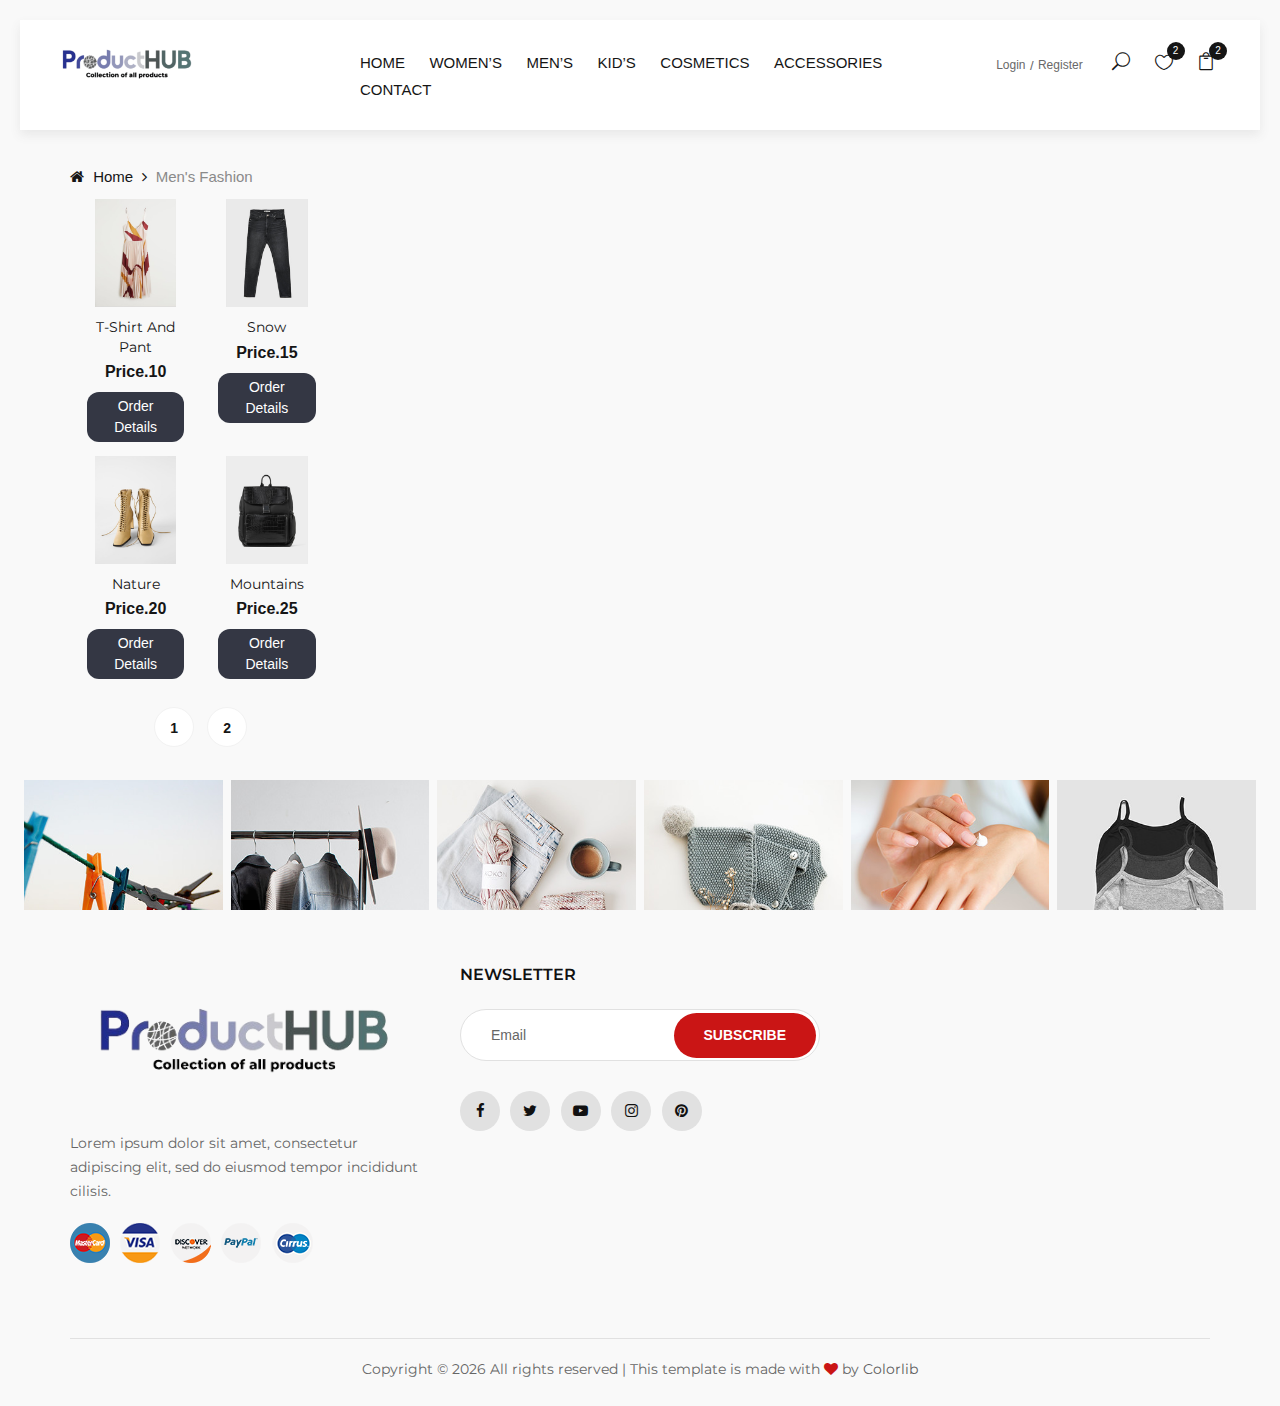
==== commit bdc33df9: "Merge pull request #1 from productHub-cloud/saiful" ====
--- a/men-fashion.html
+++ b/men-fashion.html
@@ -61,7 +61,7 @@
             <div class="row">
                 <div class="col-xl-3 col-lg-2">
                     <div class="header__logo">
-                        <a href="./index.html"><img class="logo-image" src="img/logo-5.png" alt=""></a>
+                        <a href="./index.html"><img class="logo-image" class="logo-image" src="img/logo-5.png" alt=""></a>
                     </div>
                 </div>
                 <div class="col-xl-6 col-lg-7">
@@ -159,7 +159,12 @@
                             "img/shop/shop-4.jpg",
                             "img/shop/shop-5.jpg",
                             "img/shop/shop-6.jpg",
-                            "img/shop/shop-7.jpg"
+                            "img/shop/shop-7.jpg",
+                            "img/shop/1.png",
+                            // "img/shop/shop-7.jpg",
+                            // "img/shop/shop-7.jpg",
+
+                            // "img/product-image/ERL93jko/1.png"
                             // Add more image URLs as needed
                         ];
 
@@ -210,7 +215,36 @@
                                 info: "Info about chania image.",
                                 title: "Chania",
                                 price: "30"
-                            }
+                            },
+                            "img/shop/1.png": {
+                                images: ["img/shop/1.png","img/shop/2.png", "img/shop/3.png","img/shop/4.png"],
+                                info: "Info about chania image.",
+                                title: "Chania",
+                                price: "30",
+                                details: {
+                                    type: "থ্রিপিস",
+                                    size: ["size - M", "L", "/XL"],
+                                    sizes: ["Length 27, Chest 38", "Length 28, Chest 40", "Length 29, Chest 42"],
+                                    
+                                    note: "* ডেলিভারিম্যান থাকা অবস্থায় চেক করে নিবেন।<br>* পছন্দ না হলে অবশ্যই ডেলিভারি চার্জ দিয়ে রিটার্ন করবেন। <br>* ডেলিভারিম্যান চলে আসার পরে কোন ছিড়াফাটা সাইজ মিসটেক থাকলে ডেলিভারি চার্জ দিয়ে এক্সচেঞ্জ করার সুযোগ রয়েছে।",
+                                    orderLink: "https://chatgpt.com/?oai-dm=1",
+                                    productDetails: ["color:white<br>", "degination:bangla", "degination:english", "degination:hindi"]
+                                }
+                            },
+                            "img/shop/shop-4.jpg": {
+                                images: ["img/shop/shop-9.jpg"],
+                                info: "Info about snow image.",
+                                title: "Snow",
+                                price: "15",
+                                details: {
+                                    type: "T-Shirt And Pant",
+                                    size: ["M", "L", "XL"],
+                                    sizes: ["Length 27, Chest 38", "Length 28, Chest 40", "Length 29, Chest 42"],
+                                    note: "* ডেলিভারিম্যান থাকা অবস্থায় চেক করে নিবেন।<br>* পছন্দ না হলে অবশ্যই ডেলিভারি চার্জ দিয়ে রিটার্ন করবেন। <br>* ডেলিভারিম্যান চলে আসার পরে কোন ছিড়াফাটা সাইজ মিসটেক থাকলে ডেলিভারি চার্জ দিয়ে এক্সচেঞ্জ করার সুযোগ রয়েছে।",
+                                    orderLink: "https://chatgpt.com/?oai-dm=1",
+                                    productDetails: ["color:white<br>", "degination:bangla", "degination:english", "degination:hindi"]
+                                }
+                            },
                             // Add more mappings as needed
                         };
 
--- a/css/style.css
+++ b/css/style.css
@@ -1217,8 +1217,26 @@
 }
 @media screen and (max-width:575px) {
 	.categories__text p {
-		max-width: 70%;
-	}
+		max-width: 67%;
+	}
+}
+
+.home_p {
+    font-size: 57%;
+    font-weight: bold;
+    background-image: linear-gradient(148deg, #fdffbe, transparent);
+    border-radius: 2%;
+    color: #583a3a;
+    padding: 2px;
+}
+
+.home_p_women {
+    font-size: 70%;
+    font-weight: bold;
+    background-image: linear-gradient(148deg, #fdffbe, transparent);
+    border-radius: 2%;
+    color: #583a3a;
+    padding: 2px;
 }
 
 .categories__text a {
